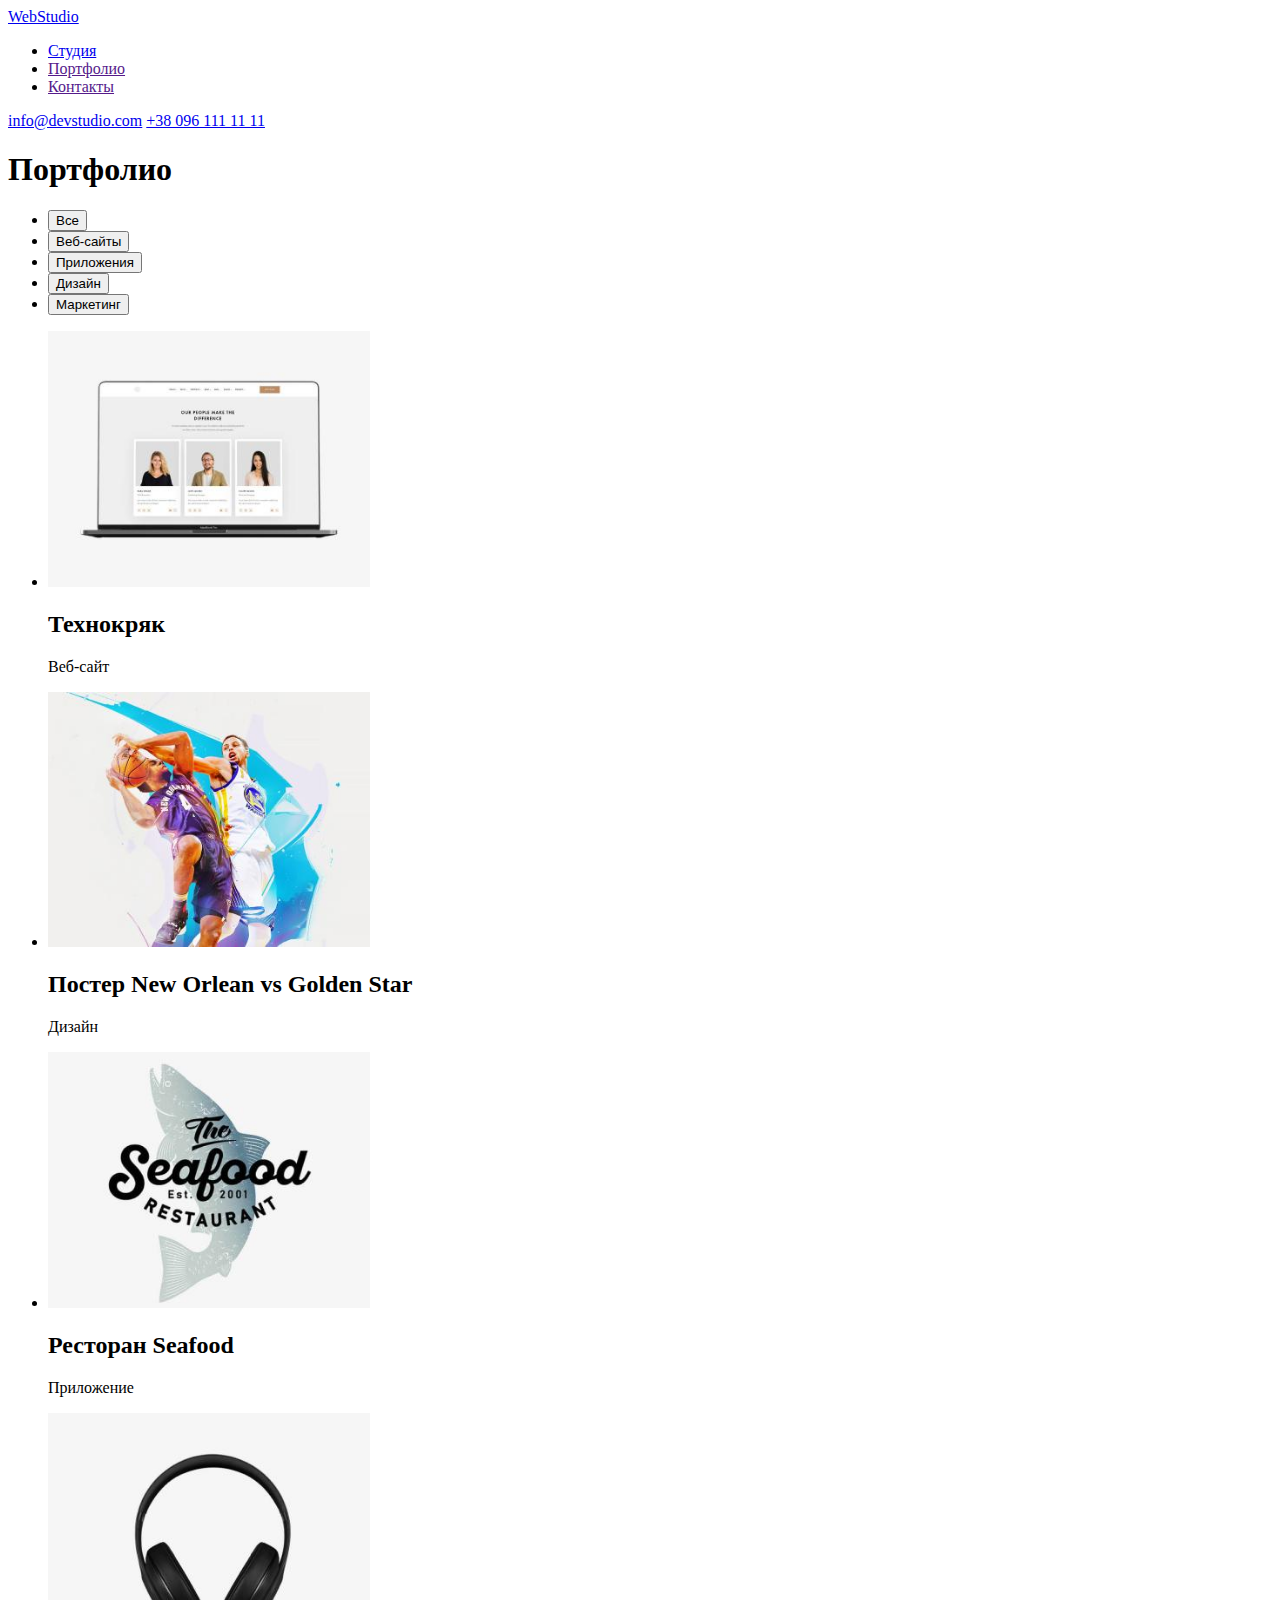
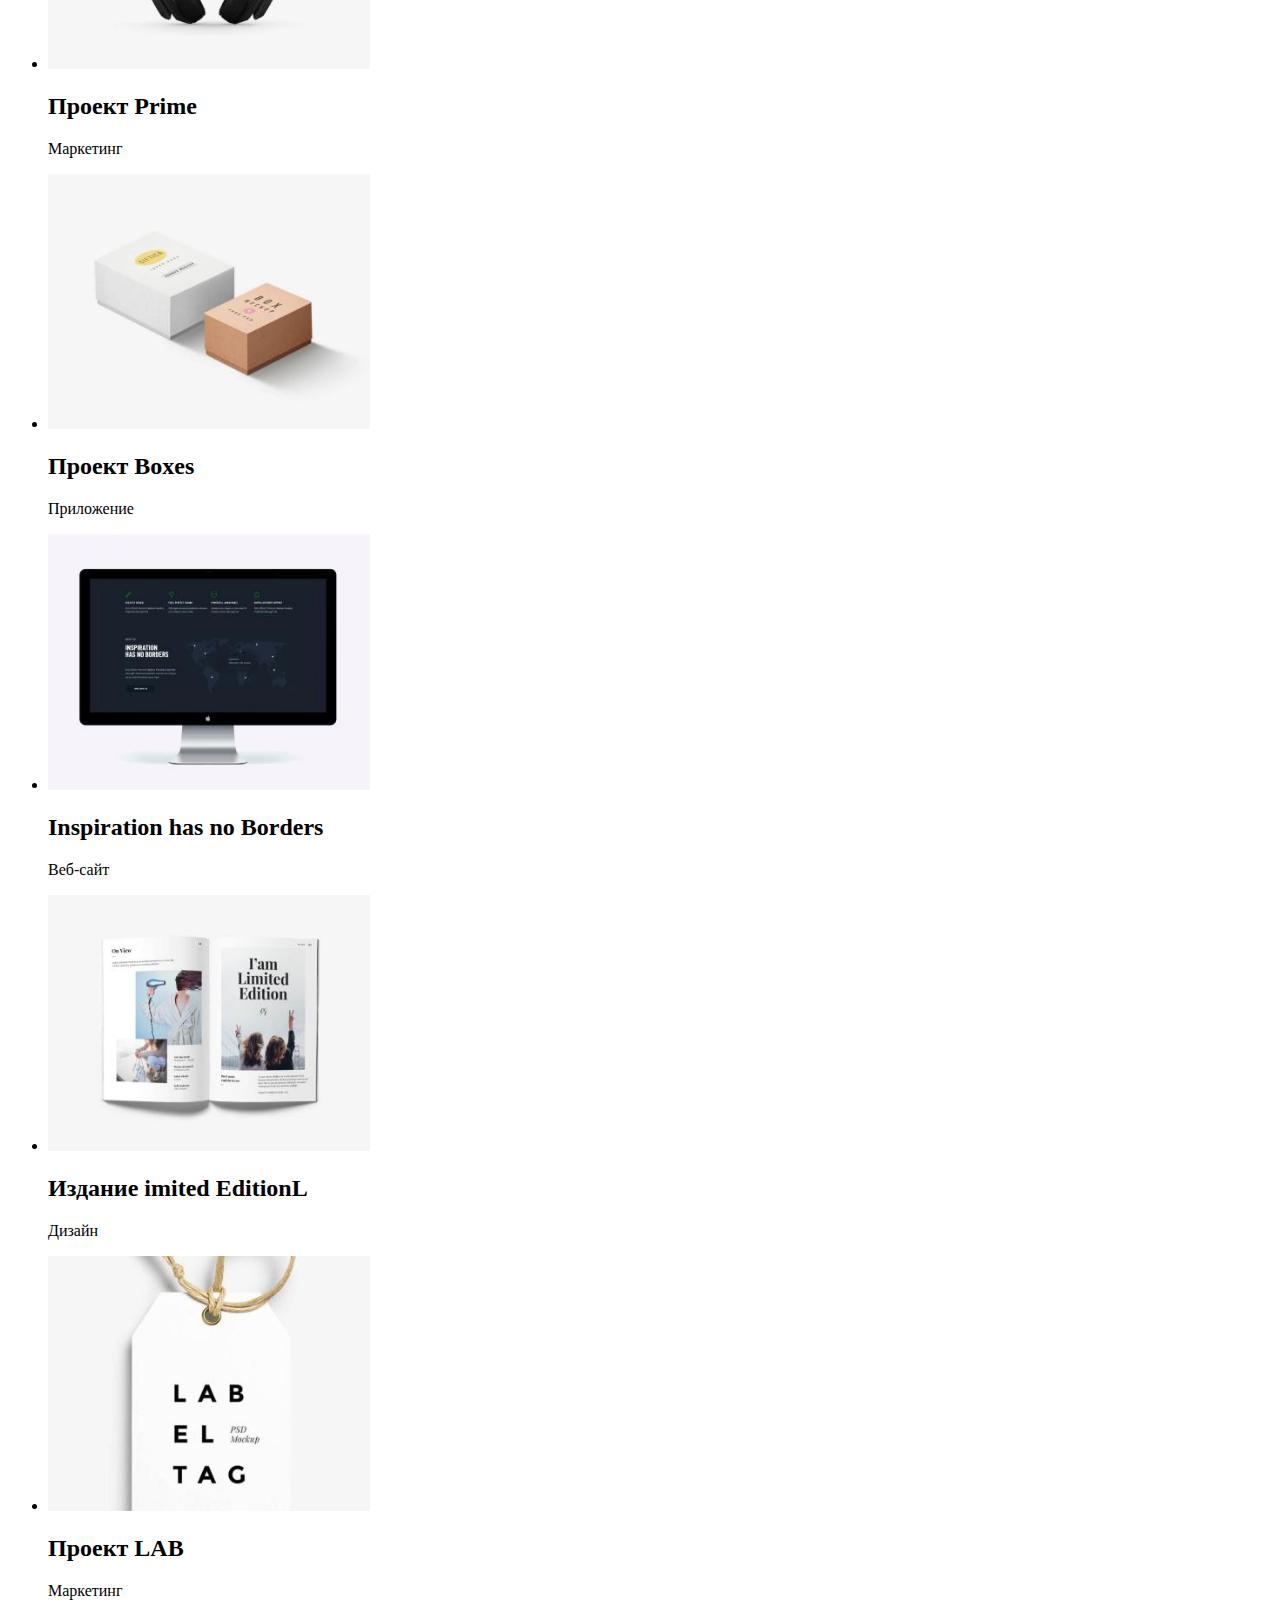
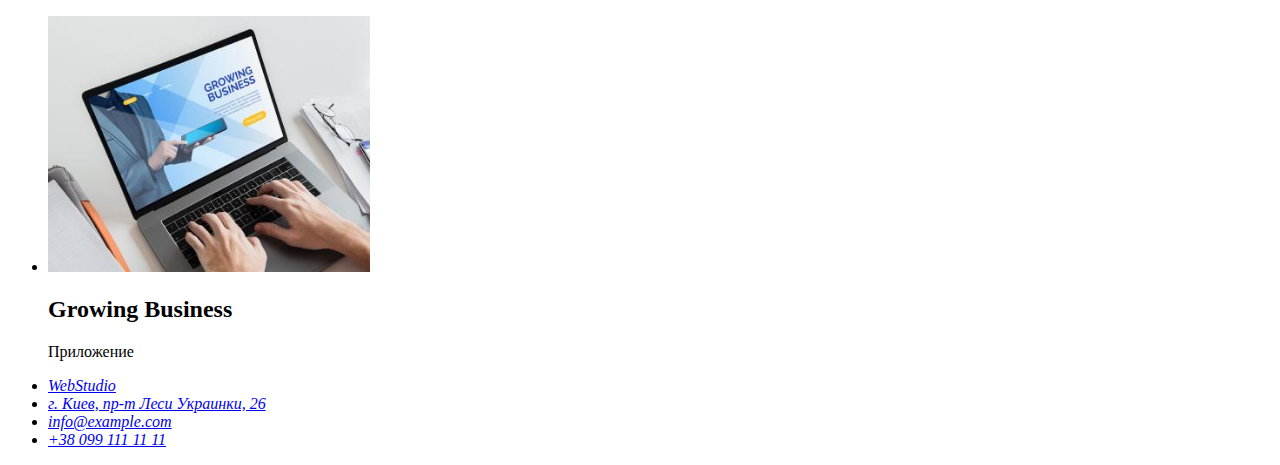
==== portfolio.html @ 7e8f75b2 "Portfolio" ====
<!DOCTYPE html>
<html lang="ru">

<head>
    <meta charset="UTF-8">
    <meta http-equiv="X-UA-Compatible" content="IE=edge">
    <meta name="viewport" content="width=device-width, initial-scale=1.0">
    <link rel="preconnect" href="https://fonts.googleapis.com">
    <link rel="preconnect" href="https://fonts.gstatic.com" crossorigin>
    <link
        href="https://fonts.googleapis.com/css2?family=Raleway:ital,wght@1,600&family=Roboto:wght@400;500;700;900&display=swap"
        rel="stylesheet">
    <title>Portfolio</title>
</head>

<body>
    <!--Шапка сайта-->
    <header>
        <nav>
            <a href="./index.html">WebStudio</a>
            <ul>
                <li><a href="index.html">Студия</a></li>
                <li><a href="">Портфолио</a></li>
                <li><a href="">Контакты</a></li>
            </ul>
        </nav>

        <a href="mailto:info@devstudio.com">info@devstudio.com</a>
        <a href="tel:+380961111111">+38 096 111 11 11</a>
    </header>

    <main>
        <h1>Портфолио</h1>
        <ul>
            <li><button type="button">Все</button></li>
            <li><button type="button">Веб-сайты</button></li>
            <li><button type="button">Приложения</button></li>
            <li><button type="button">Дизайн</button></li>
            <li><button type="button">Маркетинг</button></li>
        </ul>
        <ul>
            <li>
                <img src="images/portfolio-jpg-1.jpg" alt="Технокряк" width="322">
                <h2>Технокряк</h2>
                <p>Веб-сайт</p>
            </li>
            <li>
                <img src="images/portfolio-jpg-2.jpg" alt="Постер" width="322">
                <h2>Постер <span lang="en">New Orlean vs Golden Star</span></h2>
                <p>Дизайн</p>
            </li>
            <li>
                <img src="images/portfolio-jpg-3.jpg" alt="Ресторан" width="322">
                <h2>Ресторан <span lang="en">Seafood</span></h2>
                <p>Приложение</p>
            </li>
            <li>
                <img src="images/portfolio-jpg-4.jpg" alt="Наушники" width="322">
                <h2>Проект <span lang="en">Prime</span></h2>
                <p>Маркетинг</p>
            </li>
            <li>
                <img src="images/portfolio-jpg-5.jpg" alt="Коробки" width="322">
                <h2>Проект <span lang="en">Boxes</span></h2>
                <p>Приложение</p>
            </li>
            <li>
                <img src="images/portfolio-jpg-6.jpg" alt="Монитор" width="322">
                <h2 lang="en">Inspiration has no Borders</h2>
                <p>Веб-сайт</p>
            </li>
            <li>
                <img src="images/portfolio-jpg-7.jpg" alt="Издание" width="322">
                <h2>Издание <span lang="en">imited Edition</span>L</h2>
                <p>Дизайн</p>
            </li>
            <li>
                <img src="images/portfolio-jpg-8.jpg" alt="Бейдж" width="322">
                <h2>Проект LAB</h2>
                <p>Маркетинг</p>
            </li>
            <li>
                <img src="images/portfolio-jpg-9.jpg" alt="Ноутбук" width="322">
                <h2 lang="en">Growing Business</h2>
                <p>Приложение</p>
            </li>
        </ul>
  
    </main>

    <!--Футер-->
    <footer>
        <address>
            <ul>
                <li><a href="./index.html">WebStudio</a></li>
                <li><a href="#">г. Киев, пр-т Леси Украинки, 26</a></li>
                <li><a href="info@example.com">info@example.com</a></li>
                <li><a href="tel:+380991111111">+38 099 111 11 11</a></li>
            </ul>
        </address>
    </footer>
</body>

</html>
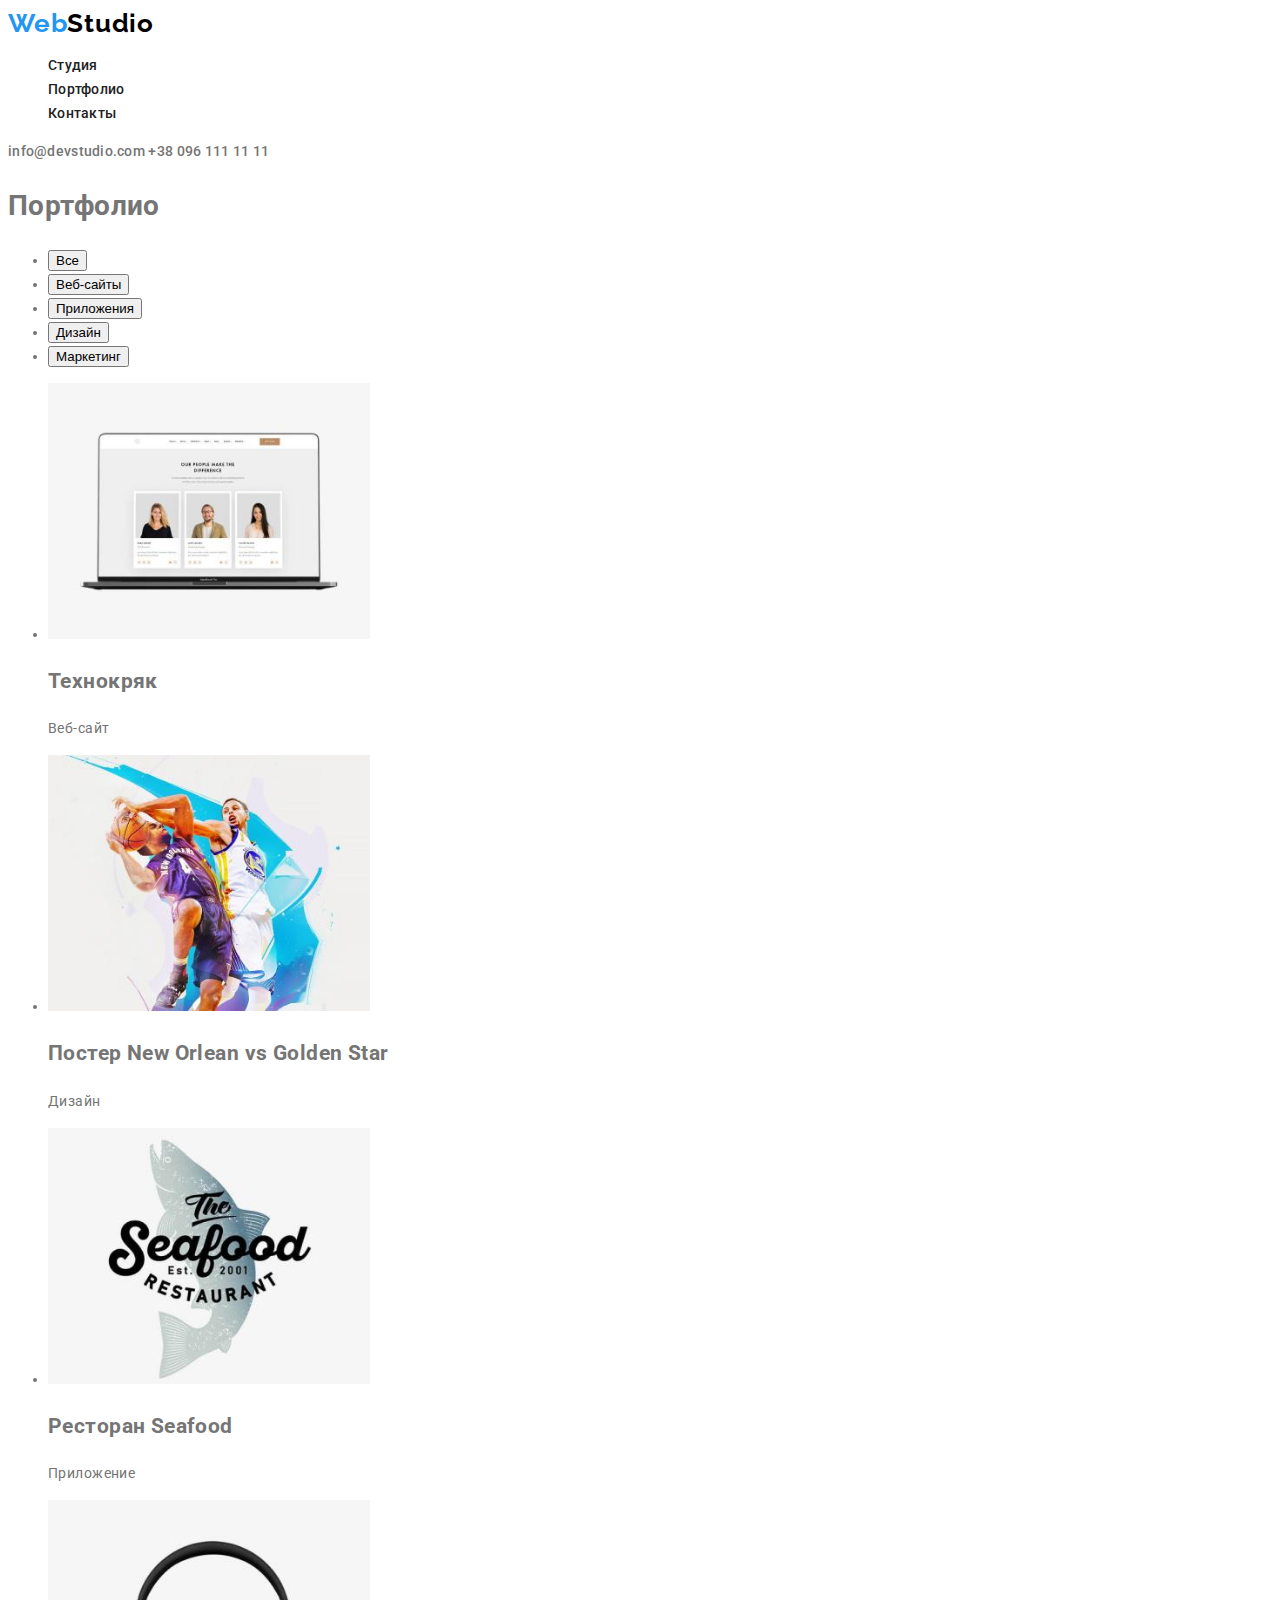
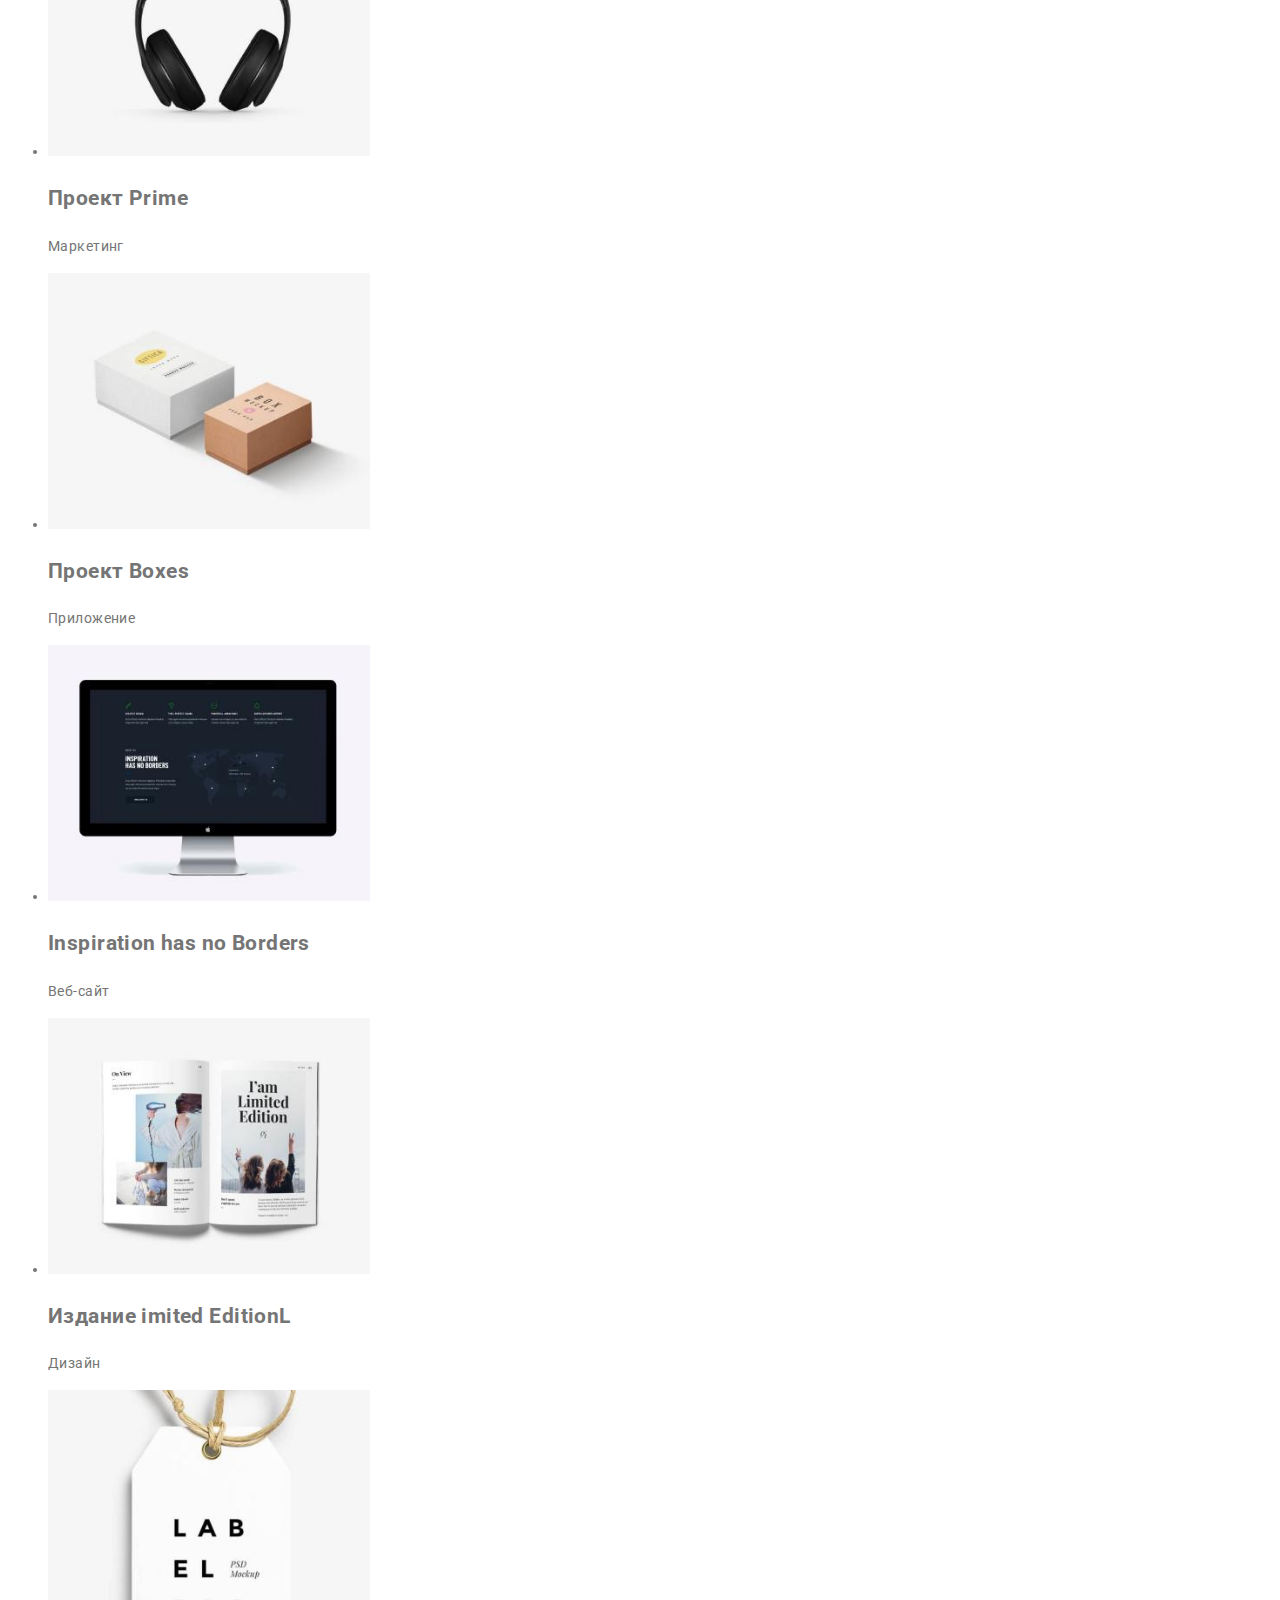
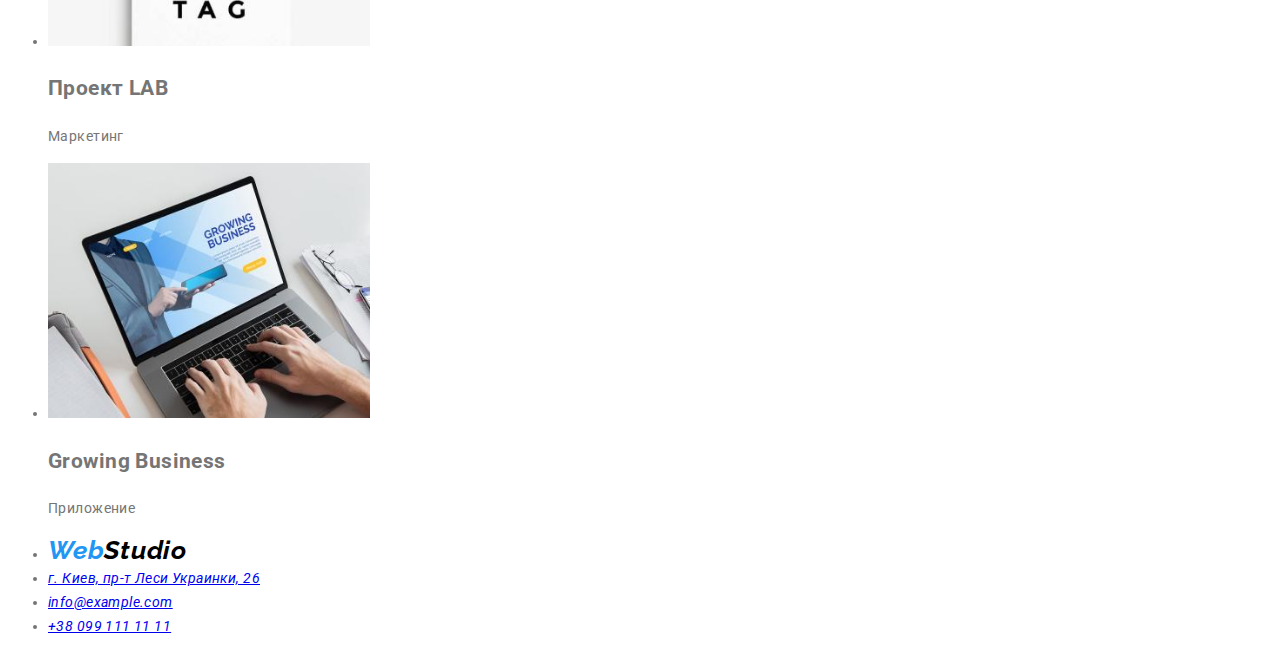
==== commit e2c1e013: "header" ====
--- a/portfolio.html
+++ b/portfolio.html
@@ -5,11 +5,9 @@
     <meta charset="UTF-8">
     <meta http-equiv="X-UA-Compatible" content="IE=edge">
     <meta name="viewport" content="width=device-width, initial-scale=1.0">
-    <link rel="preconnect" href="https://fonts.googleapis.com">
-    <link rel="preconnect" href="https://fonts.gstatic.com" crossorigin>
-    <link
-        href="https://fonts.googleapis.com/css2?family=Raleway:ital,wght@1,600&family=Roboto:wght@400;500;700;900&display=swap"
+    <link href="https://fonts.googleapis.com/css2?family=Raleway:wght@700&family=Roboto:wght@400;500;700;900&display=swap"
         rel="stylesheet">
+    <link rel="stylesheet" href="./styles.css">
     <title>Portfolio</title>
 </head>
 
@@ -17,16 +15,19 @@
     <!--Шапка сайта-->
     <header>
         <nav>
-            <a href="./index.html">WebStudio</a>
-            <ul>
-                <li><a href="index.html">Студия</a></li>
-                <li><a href="">Портфолио</a></li>
-                <li><a href="">Контакты</a></li>
+            <a href="./index.html" class="logo">
+                <span class="logo-1" lang="en">Web</span><span class="logo-2" lang="en">Studio</span>
+            </a>
+            <ul class="site-nav list">
+                <li><a class="link" href="index.html">Студия</a></li>
+                <li><a class="link" href="">Портфолио</a></li>
+                <li><a class="link" href="">Контакты</a></li>
             </ul>
         </nav>
-
-        <a href="mailto:info@devstudio.com">info@devstudio.com</a>
-        <a href="tel:+380961111111">+38 096 111 11 11</a>
+        <div>
+            <a class="contsct-header" href="mailto:info@devstudio.com">info@devstudio.com</a>
+            <a class="contsct-header" href="tel:+380961111111">+38 096 111 11 11</a>
+        </div>
     </header>
 
     <main>
@@ -92,7 +93,10 @@
     <footer>
         <address>
             <ul>
-                <li><a href="./index.html">WebStudio</a></li>
+                <li><a href="./index.html" class="logo">
+                        <span class="logo-1" lang="en">Web</span><span class="logo-2" lang="en">Studio</span>
+                    </a>
+                </li>
                 <li><a href="#">г. Киев, пр-т Леси Украинки, 26</a></li>
                 <li><a href="info@example.com">info@example.com</a></li>
                 <li><a href="tel:+380991111111">+38 099 111 11 11</a></li>
--- a/styles.css
+++ b/styles.css
@@ -0,0 +1,76 @@
+/* Колір заголовків #212121 */
+/* Колір тексту #757575 */
+/* Колір фону основний #FFFFFF */
+/* вторичні #F5F4FA */ /*та #2F303A */
+/* акцент #2196F3 */
+
+:root {
+  --primary-text-color: #757575;
+  --title-text-color: #212121;
+  --accent-color: #2196f3;
+  --primary-white-color: #ffffff;
+}
+
+body {
+  background-color: vat(--primary-white-color);
+  color: var(--primary-text-color);
+
+  font-family: Roboto, sans-serif;
+  font-size: 14px;
+  line-height: 1.71;
+  letter-spacing: 0.03em;
+}
+
+/*LOGO*/
+
+.logo {
+  text-decoration: none;
+  font-family: Raleway, sans-serif;
+  font-weight: 700;
+  font-size: 26px;
+  line-height: 1.19;
+  letter-spacing: 0.03em;
+}
+
+.logo-1 {
+  color: var(--accent-color);
+}
+
+.logo-2 {
+  color: #000000;
+}
+
+/*Nav*/
+.site-nav .link {
+  color: var(--title-text-color);
+  font-weight: 500;
+  font-size: 14px;
+  line-height: 1.14;
+  letter-spacing: 0.02em;
+  text-decoration: none;
+}
+
+.site-nav .link:hover,
+.site-nav .link:focus {
+  color: var(--accent-color);
+}
+
+.list {
+  list-style: none;
+}
+
+/*contact header*/
+
+.contsct-header {
+  color: inherit;
+  font-weight: 500;
+  font-size: 14px;
+  line-height: 1.14;
+  letter-spacing: 0.02em;
+  text-decoration: none;
+}
+
+.contsct-header:hover,
+.contsct-header:focus {
+  color: var(--accent-color);
+}
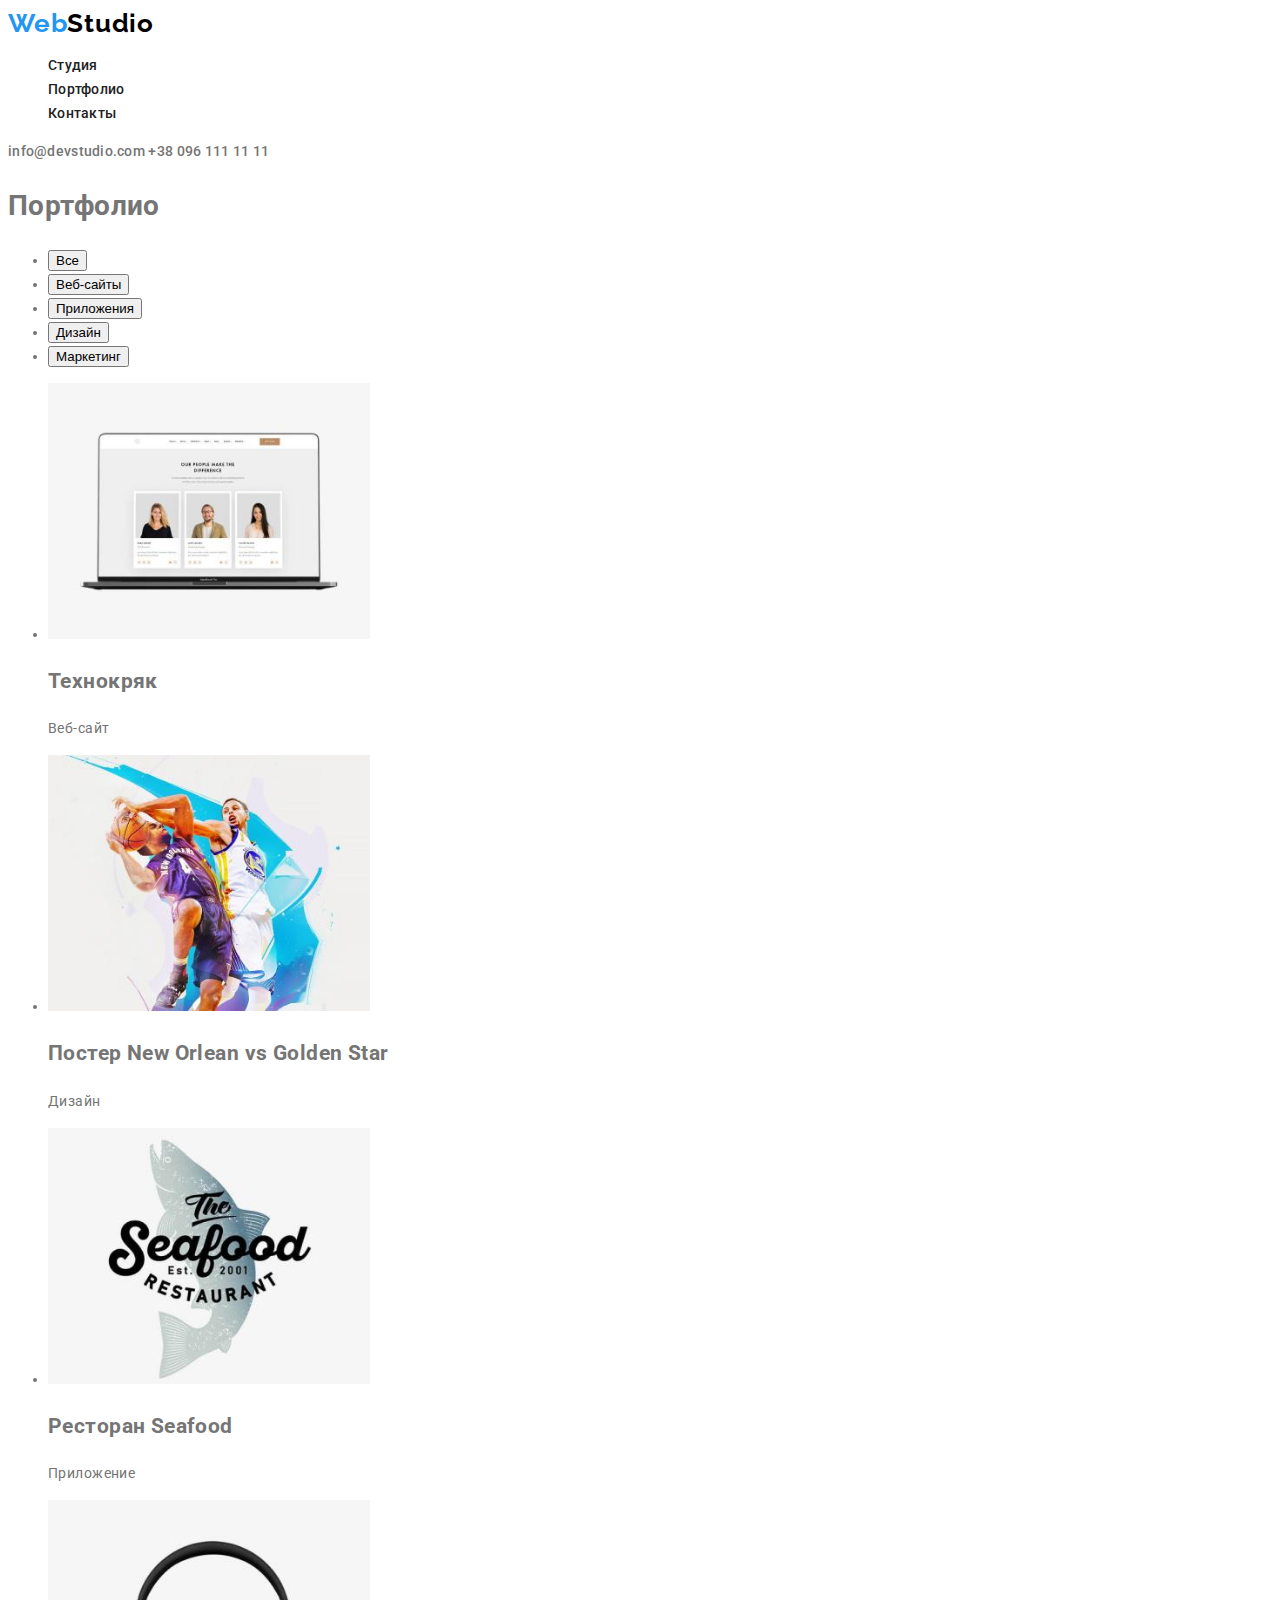
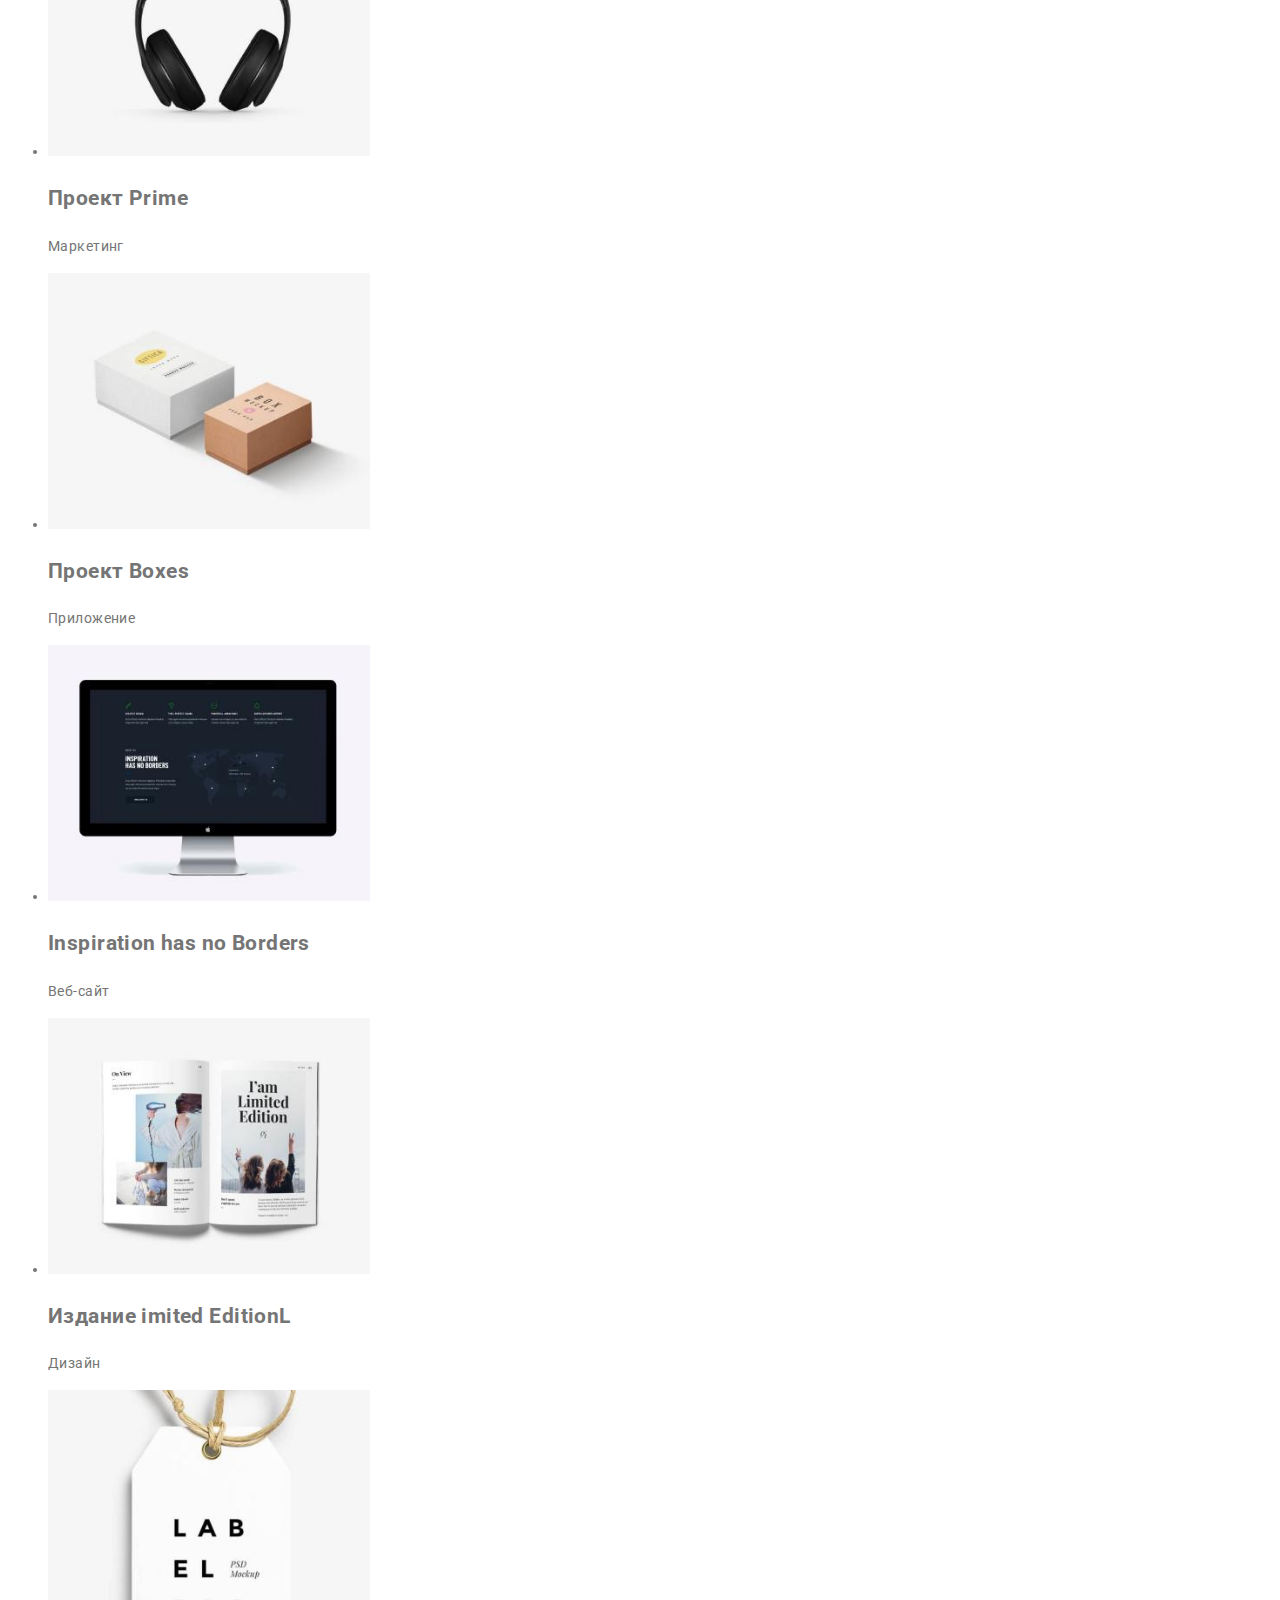
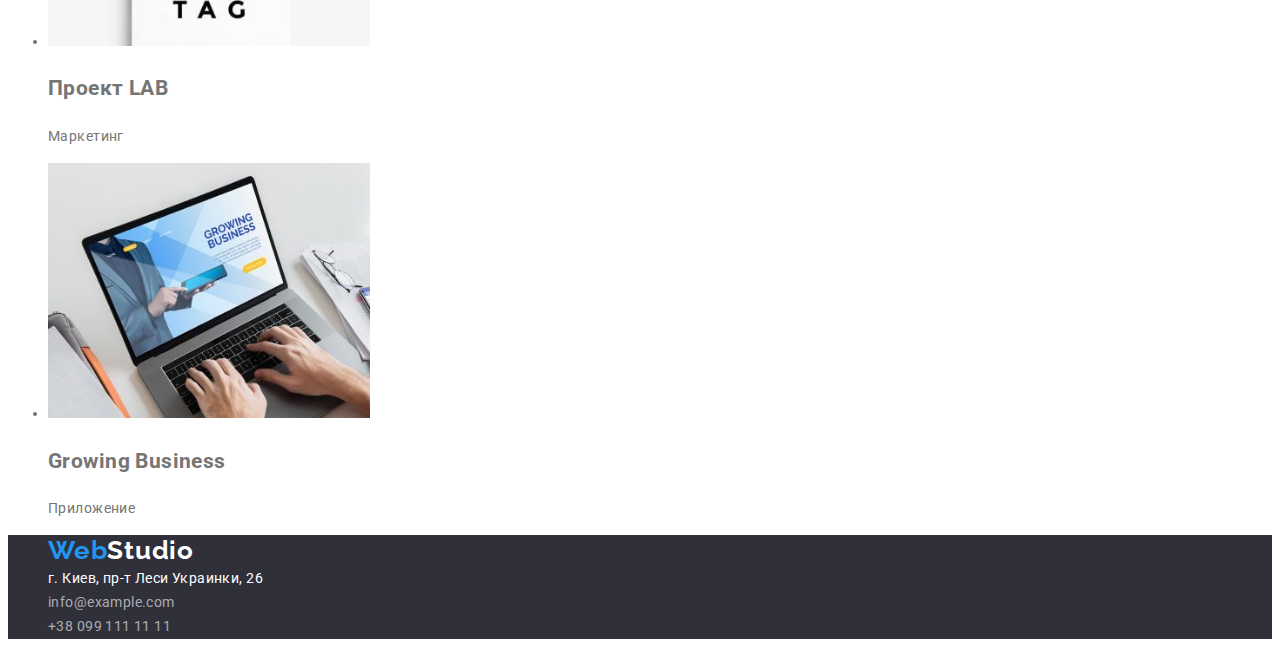
==== commit b762e5ca: "style main" ====
--- a/portfolio.html
+++ b/portfolio.html
@@ -19,14 +19,14 @@
                 <span class="logo-1" lang="en">Web</span><span class="logo-2" lang="en">Studio</span>
             </a>
             <ul class="site-nav list">
-                <li><a class="link" href="index.html">Студия</a></li>
-                <li><a class="link" href="">Портфолио</a></li>
-                <li><a class="link" href="">Контакты</a></li>
+                <li><a class="link link-head" href="">Студия</a></li>
+                <li><a class="link link-head" href="portfolio.html">Портфолио</a></li>
+                <li><a class="link link-head" href="">Контакты</a></li>
             </ul>
         </nav>
         <div>
-            <a class="contsct-header" href="mailto:info@devstudio.com">info@devstudio.com</a>
-            <a class="contsct-header" href="tel:+380961111111">+38 096 111 11 11</a>
+            <a class="link contsct-header" href="mailto:info@devstudio.com">info@devstudio.com</a>
+            <a class="link contsct-header" href="tel:+380961111111">+38 096 111 11 11</a>
         </div>
     </header>
 
@@ -92,14 +92,19 @@
     <!--Футер-->
     <footer>
         <address>
-            <ul>
-                <li><a href="./index.html" class="logo">
-                        <span class="logo-1" lang="en">Web</span><span class="logo-2" lang="en">Studio</span>
+            <ul class="list footer">
+                <li>
+                    <a href="./index.html" class="logo">
+                        <span class="logo-1" lang="en">Web</span><span class="logo-2f" lang="en">Studio</span>
                     </a>
                 </li>
-                <li><a href="#">г. Киев, пр-т Леси Украинки, 26</a></li>
-                <li><a href="info@example.com">info@example.com</a></li>
-                <li><a href="tel:+380991111111">+38 099 111 11 11</a></li>
+                <li><a href="https://goo.gl/maps/R9F524vz9LLvUikJ7" target="_blank" rel="noopener noreferrer"
+                        class="link contsct-footer adress">
+                        г. Киев, пр-т Леси Украинки, 26</a></li>
+                <li><a href="info@example.com" class="link contsct-footer">
+                        info@example.com</a></li>
+                <li><a href="tel:+380991111111" class="link contsct-footer">
+                        +38 099 111 11 11</a></li>
             </ul>
         </address>
     </footer>
--- a/styles.css
+++ b/styles.css
@@ -25,6 +25,7 @@
 
 .logo {
   text-decoration: none;
+  font-style: normal;
   font-family: Raleway, sans-serif;
   font-weight: 700;
   font-size: 26px;
@@ -41,7 +42,7 @@
 }
 
 /*Nav*/
-.site-nav .link {
+.site-nav .link-head {
   color: var(--title-text-color);
   font-weight: 500;
   font-size: 14px;
@@ -50,8 +51,8 @@
   text-decoration: none;
 }
 
-.site-nav .link:hover,
-.site-nav .link:focus {
+.link:hover,
+.link:focus {
   color: var(--accent-color);
 }
 
@@ -70,7 +71,91 @@
   text-decoration: none;
 }
 
-.contsct-header:hover,
-.contsct-header:focus {
-  color: var(--accent-color);
+/*Hero*/
+
+.hero-title {
+  font-weight: 900;
+  font-size: 44px;
+  line-height: 1.36;
+  text-align: center;
+  letter-spacing: 0.06em;
+  color: var(--title-text-color);
 }
+
+.hero-button {
+  background-color: var(--accent-color);
+  color: var(--primary-white-color);
+  font-weight: bold;
+  font-size: 16px;
+  line-height: 1.87;
+  text-align: center;
+  letter-spacing: 0.06em;
+}
+
+/*quality*/
+
+.transparent {
+  color: transparent;
+}
+
+.quality-title {
+  color: var(--title-text-color);
+  font-size: 14px;
+  line-height: 1.14;
+  letter-spacing: 0.03em;
+  text-transform: uppercase;
+}
+
+/*work*/
+
+.section-head {
+  color: var(--title-text-color);
+  font-weight: bold;
+  font-size: 36px;
+  line-height: 1.17;
+  text-align: center;
+  letter-spacing: 0.03em;
+}
+
+/*team*/
+
+.team {
+  background-color: #f5f4fa;
+}
+
+.member-name {
+  color: var(--title-text-color);
+  font-weight: 500;
+  font-size: 16px;
+  line-height: 1.19;
+  letter-spacing: 0.03em;
+}
+
+.member-name {
+  font-size: 16px;
+  line-height: 1.19;
+  letter-spacing: 0.03em;
+}
+
+/*footer*/
+
+.footer {
+  background-color: #2f303a;
+}
+
+.logo-2f {
+  color: var(--primary-white-color);
+}
+
+.contsct-footer {
+  text-decoration: none;
+  font-style: normal;
+  font-size: 14px;
+  line-height: 1.71;
+  letter-spacing: 0.03em;
+  color: rgba(255, 255, 255, 0.6);
+}
+
+.adress {
+  color: var(--primary-white-color);
+}
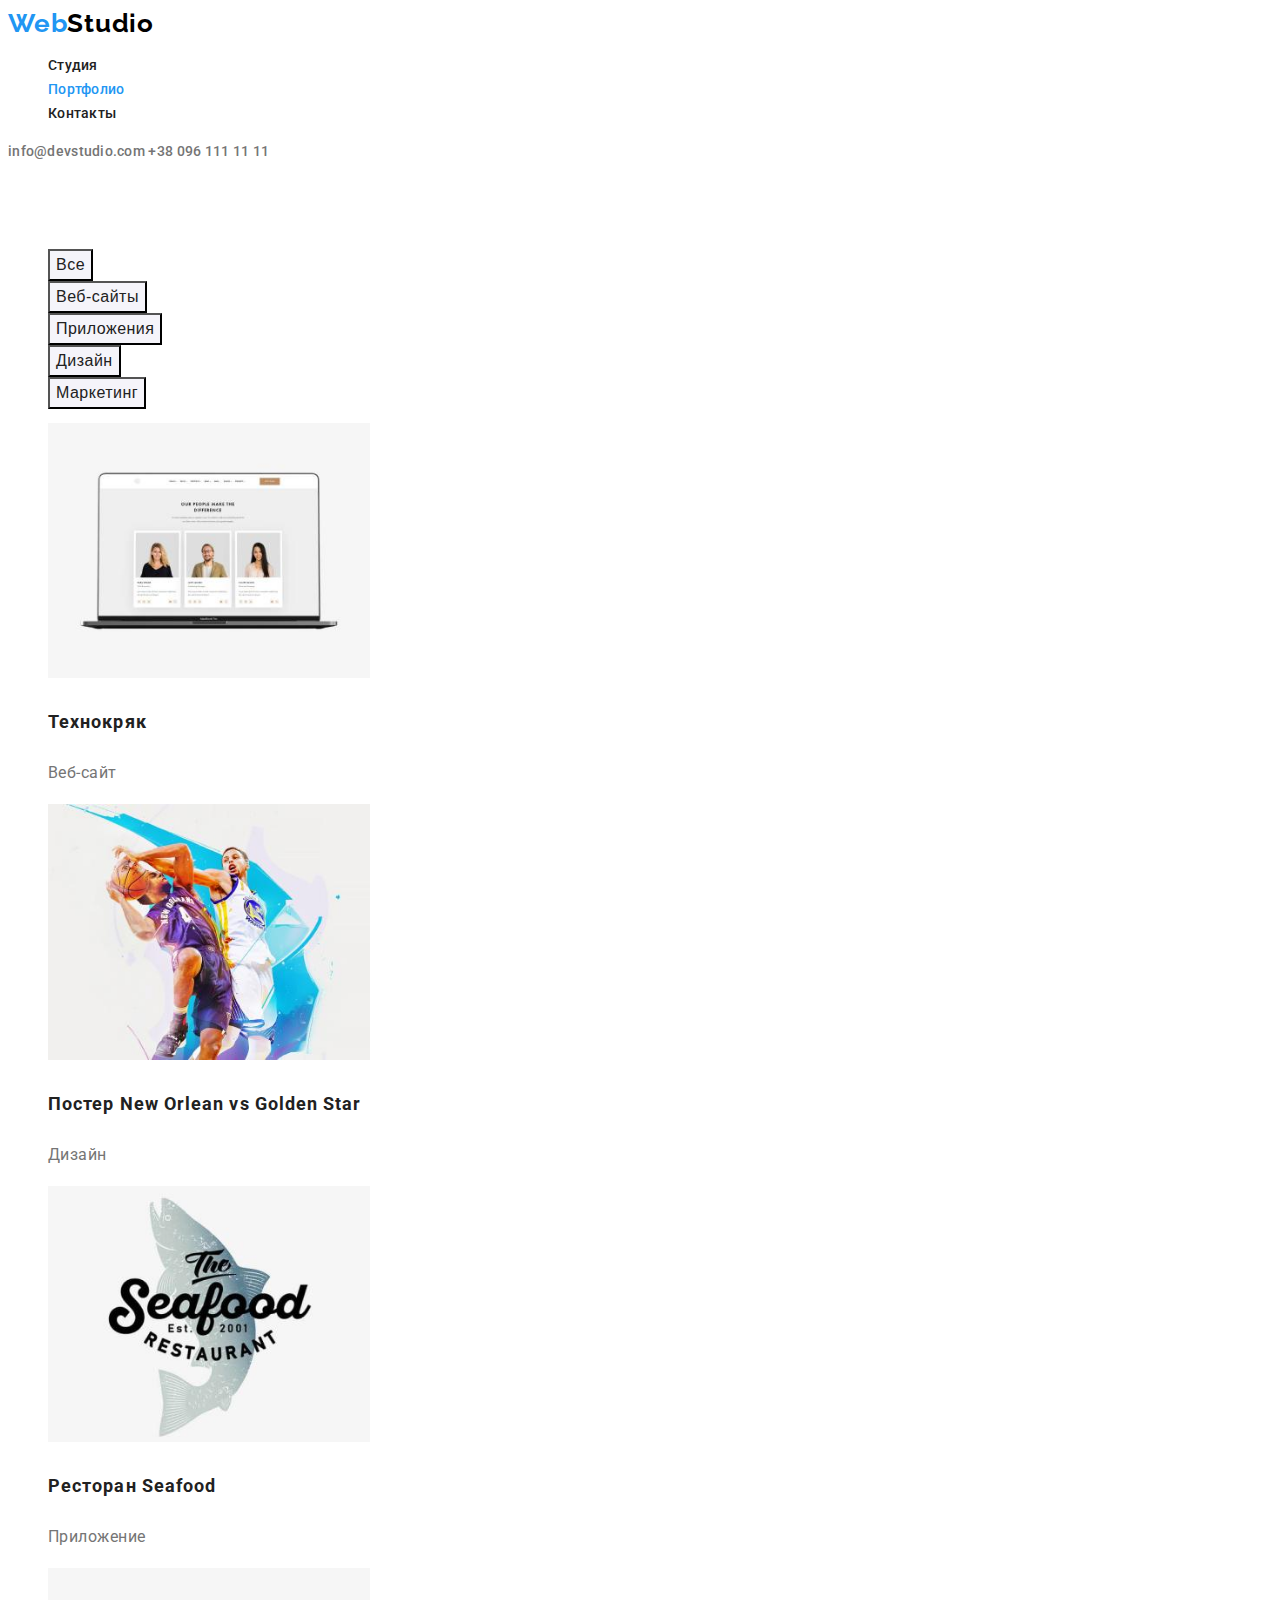
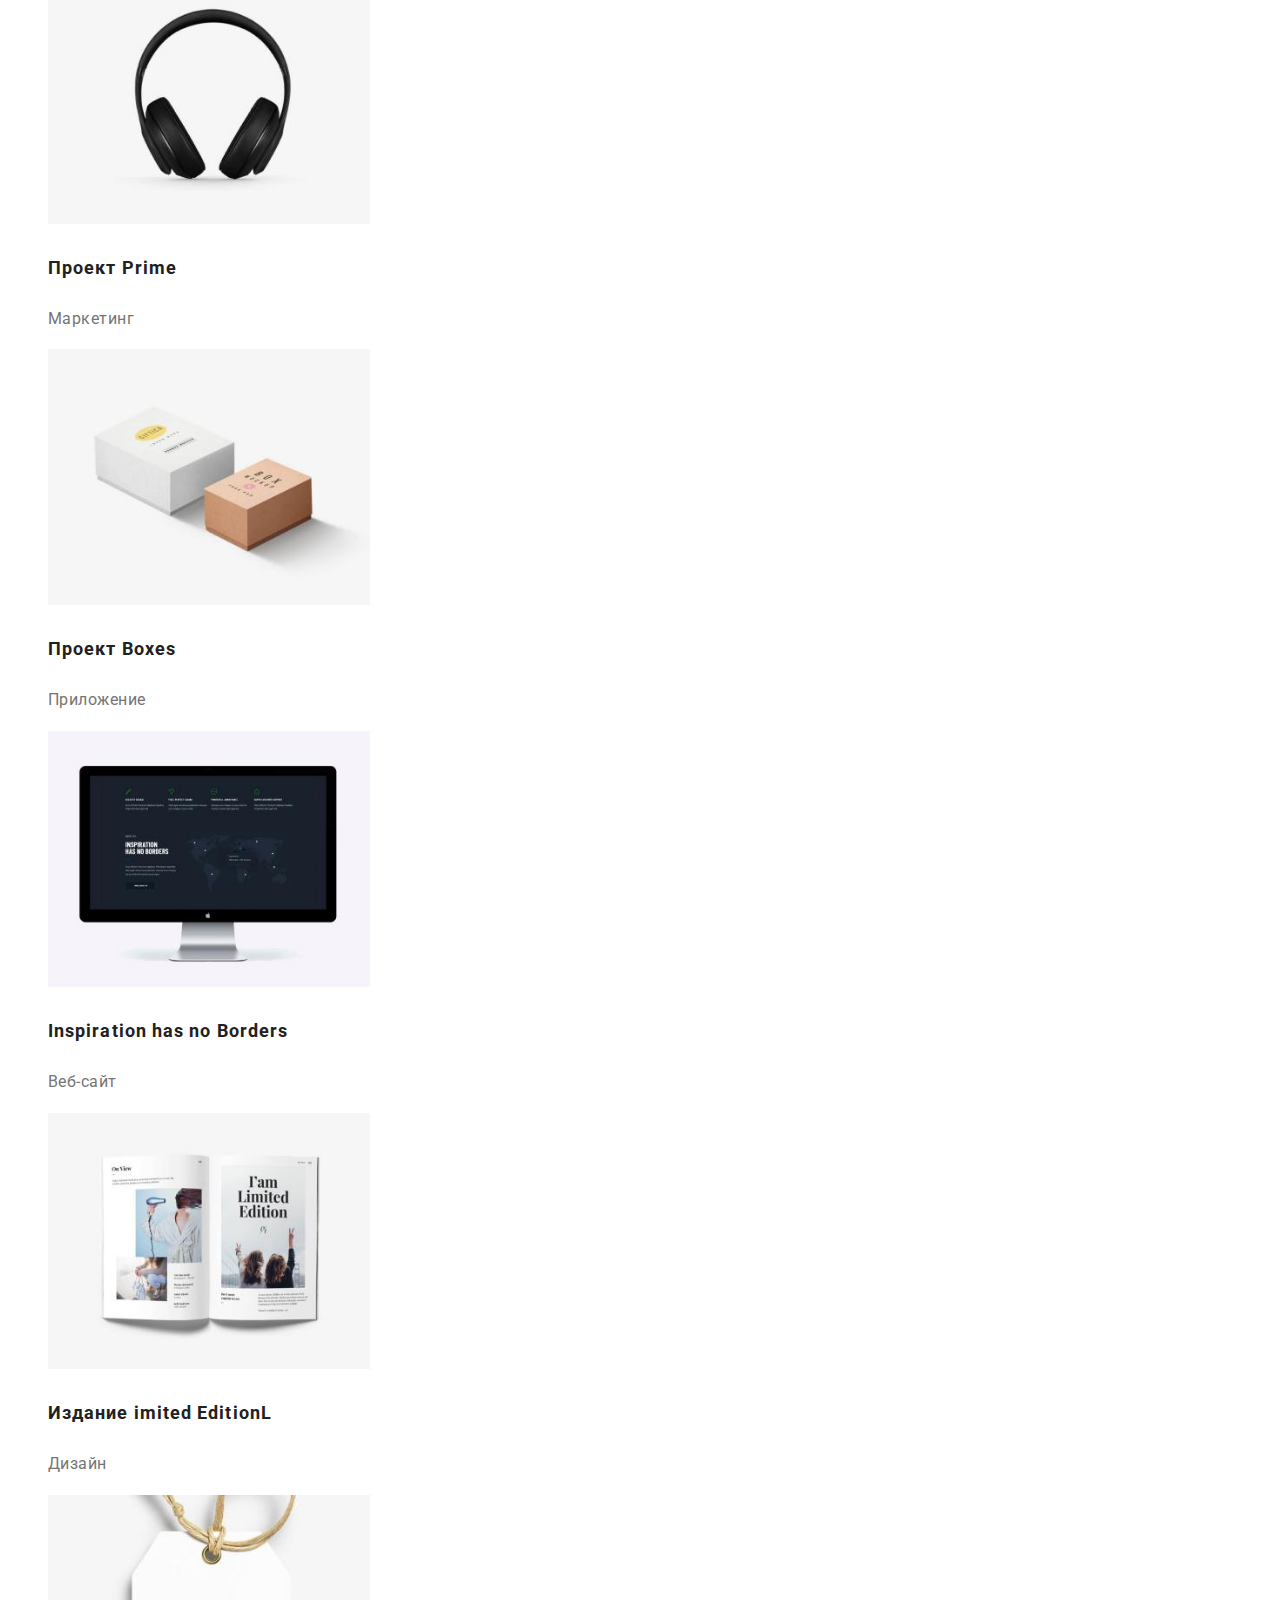
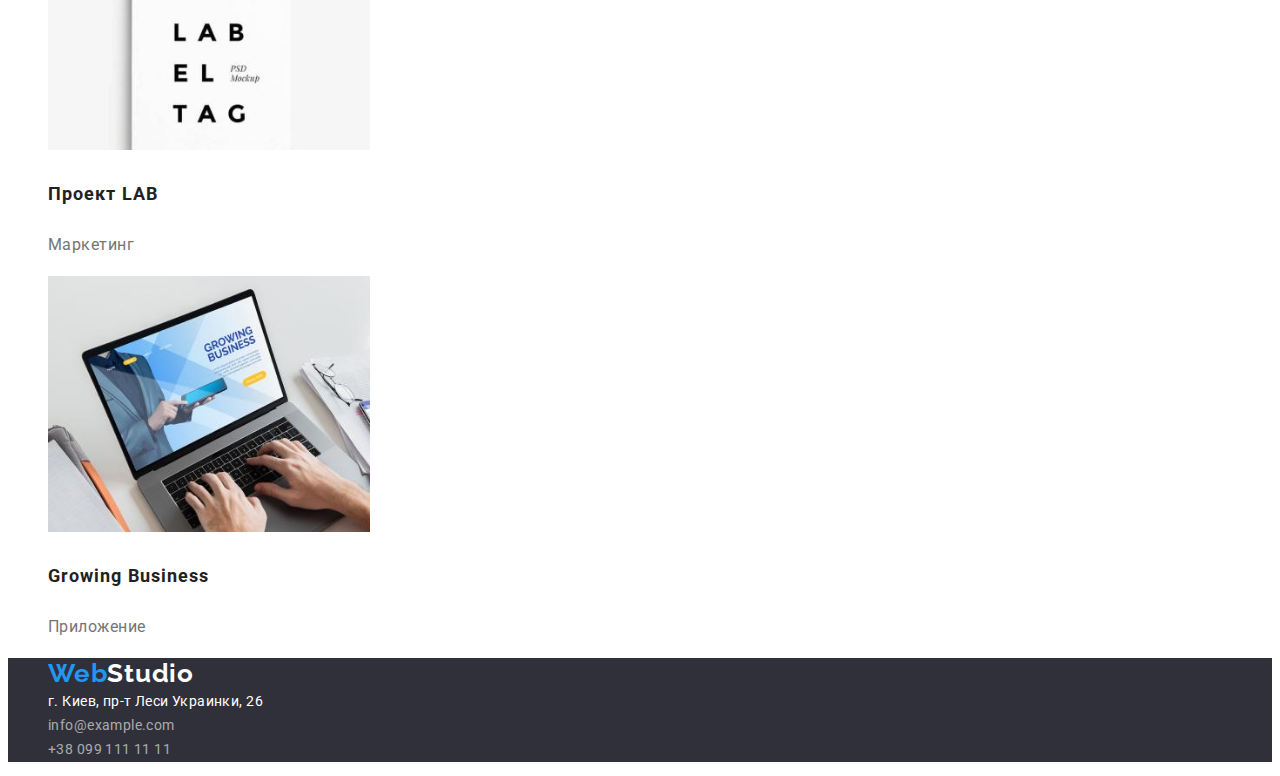
==== commit 4399e0cd: "finish" ====
--- a/portfolio.html
+++ b/portfolio.html
@@ -19,8 +19,8 @@
                 <span class="logo-1" lang="en">Web</span><span class="logo-2" lang="en">Studio</span>
             </a>
             <ul class="site-nav list">
-                <li><a class="link link-head" href="">Студия</a></li>
-                <li><a class="link link-head" href="portfolio.html">Портфолио</a></li>
+                <li><a class="link link-head" href="index.html">Студия</a></li>
+                <li><a class="link link-head page" >Портфолио</a></li>
                 <li><a class="link link-head" href="">Контакты</a></li>
             </ul>
         </nav>
@@ -31,59 +31,60 @@
     </header>
 
     <main>
-        <h1>Портфолио</h1>
-        <ul>
-            <li><button type="button">Все</button></li>
-            <li><button type="button">Веб-сайты</button></li>
-            <li><button type="button">Приложения</button></li>
-            <li><button type="button">Дизайн</button></li>
-            <li><button type="button">Маркетинг</button></li>
+        <h1 class="transparent">Портфолио</h1>
+        <ul class="list">
+            <li><button type="button" class="portfolio-botton">Все</button></li>
+            <li><button type="button" class="portfolio-botton">Веб-сайты</button></li>
+            <li><button type="button" class="portfolio-botton">Приложения</button></li>
+            <li><button type="button" class="portfolio-botton">Дизайн</button></li>
+            <li><button type="button" class="portfolio-botton">Маркетинг</button></li>
         </ul>
-        <ul>
+
+        <ul class="list">
             <li>
                 <img src="images/portfolio-jpg-1.jpg" alt="Технокряк" width="322">
-                <h2>Технокряк</h2>
-                <p>Веб-сайт</p>
+                <h3 class="client">Технокряк</h3>
+                <p class="project">Веб-сайт</p>
             </li>
             <li>
                 <img src="images/portfolio-jpg-2.jpg" alt="Постер" width="322">
-                <h2>Постер <span lang="en">New Orlean vs Golden Star</span></h2>
-                <p>Дизайн</p>
+                <h3 class="client">Постер <span lang="en">New Orlean vs Golden Star</span></h3>
+                <p class="project">Дизайн</p>
             </li>
             <li>
                 <img src="images/portfolio-jpg-3.jpg" alt="Ресторан" width="322">
-                <h2>Ресторан <span lang="en">Seafood</span></h2>
-                <p>Приложение</p>
+                <h3 class="client">Ресторан <span lang="en">Seafood</span></h3>
+                <p class="project">Приложение</p>
             </li>
             <li>
                 <img src="images/portfolio-jpg-4.jpg" alt="Наушники" width="322">
-                <h2>Проект <span lang="en">Prime</span></h2>
-                <p>Маркетинг</p>
+                <h3 class="client">Проект <span lang="en">Prime</span></h3>
+                <p class="project">Маркетинг</p>
             </li>
             <li>
                 <img src="images/portfolio-jpg-5.jpg" alt="Коробки" width="322">
-                <h2>Проект <span lang="en">Boxes</span></h2>
-                <p>Приложение</p>
+                <h3 class="client">Проект <span lang="en">Boxes</span></h3>
+                <p class="project">Приложение</p>
             </li>
             <li>
                 <img src="images/portfolio-jpg-6.jpg" alt="Монитор" width="322">
-                <h2 lang="en">Inspiration has no Borders</h2>
-                <p>Веб-сайт</p>
+                <h3 class="client" lang="en">Inspiration has no Borders</h3>
+                <p class="project">Веб-сайт</p>
             </li>
             <li>
                 <img src="images/portfolio-jpg-7.jpg" alt="Издание" width="322">
-                <h2>Издание <span lang="en">imited Edition</span>L</h2>
-                <p>Дизайн</p>
+                <h3 class="client">Издание <span lang="en">imited Edition</span>L</h3>
+                <p class="project">Дизайн</p>
             </li>
             <li>
                 <img src="images/portfolio-jpg-8.jpg" alt="Бейдж" width="322">
-                <h2>Проект LAB</h2>
-                <p>Маркетинг</p>
+                <h3 class="client">Проект LAB</h3>
+                <p class="project">Маркетинг</p>
             </li>
             <li>
                 <img src="images/portfolio-jpg-9.jpg" alt="Ноутбук" width="322">
-                <h2 lang="en">Growing Business</h2>
-                <p>Приложение</p>
+                <h3 class="client" lang="en">Growing Business</h3>
+                <p class="project">Приложение</p>
             </li>
         </ul>
   
--- a/styles.css
+++ b/styles.css
@@ -49,6 +49,10 @@
   line-height: 1.14;
   letter-spacing: 0.02em;
   text-decoration: none;
+}
+
+.site-nav .page {
+  color: var(--accent-color);
 }
 
 .link:hover,
@@ -159,3 +163,36 @@
 .adress {
   color: var(--primary-white-color);
 }
+
+/*Portfolio*/
+
+.portfolio-botton {
+  background-color: #f5f4fa;
+  color: var(--title-text-color);
+  font-weight: 500;
+  font-size: 16px;
+  line-height: 1.62;
+  text-align: center;
+  letter-spacing: 0.03em;
+}
+
+.portfolio-botton:hover,
+.portfolio-botton:focus {
+  background-color: var(--accent-color);
+  color: var(--primary-white-color);
+  cursor: pointer;
+}
+
+.client {
+  color: var(--title-text-color);
+  font-weight: bold;
+  font-size: 18px;
+  line-height: 2;
+  letter-spacing: 0.06em;
+}
+
+.project {
+  font-size: 16px;
+  line-height: 1.87;
+  letter-spacing: 0.03em;
+}
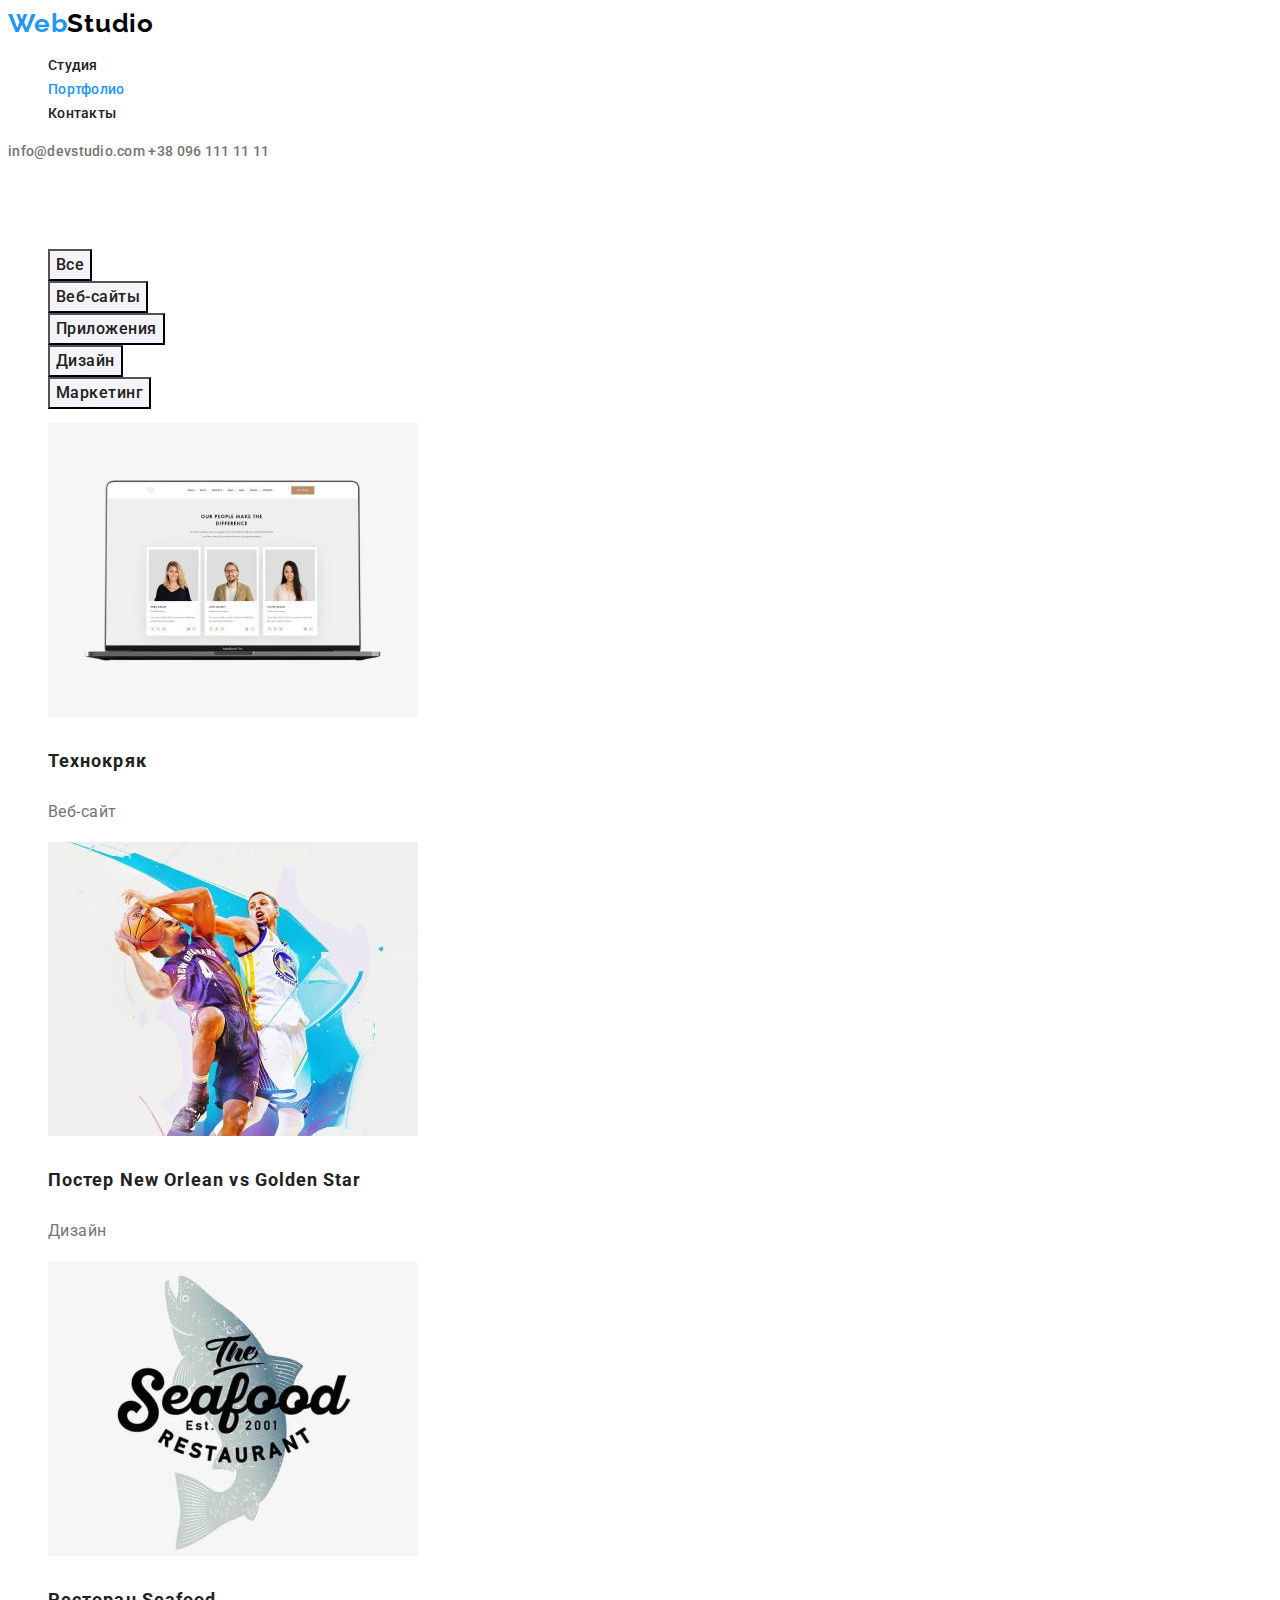
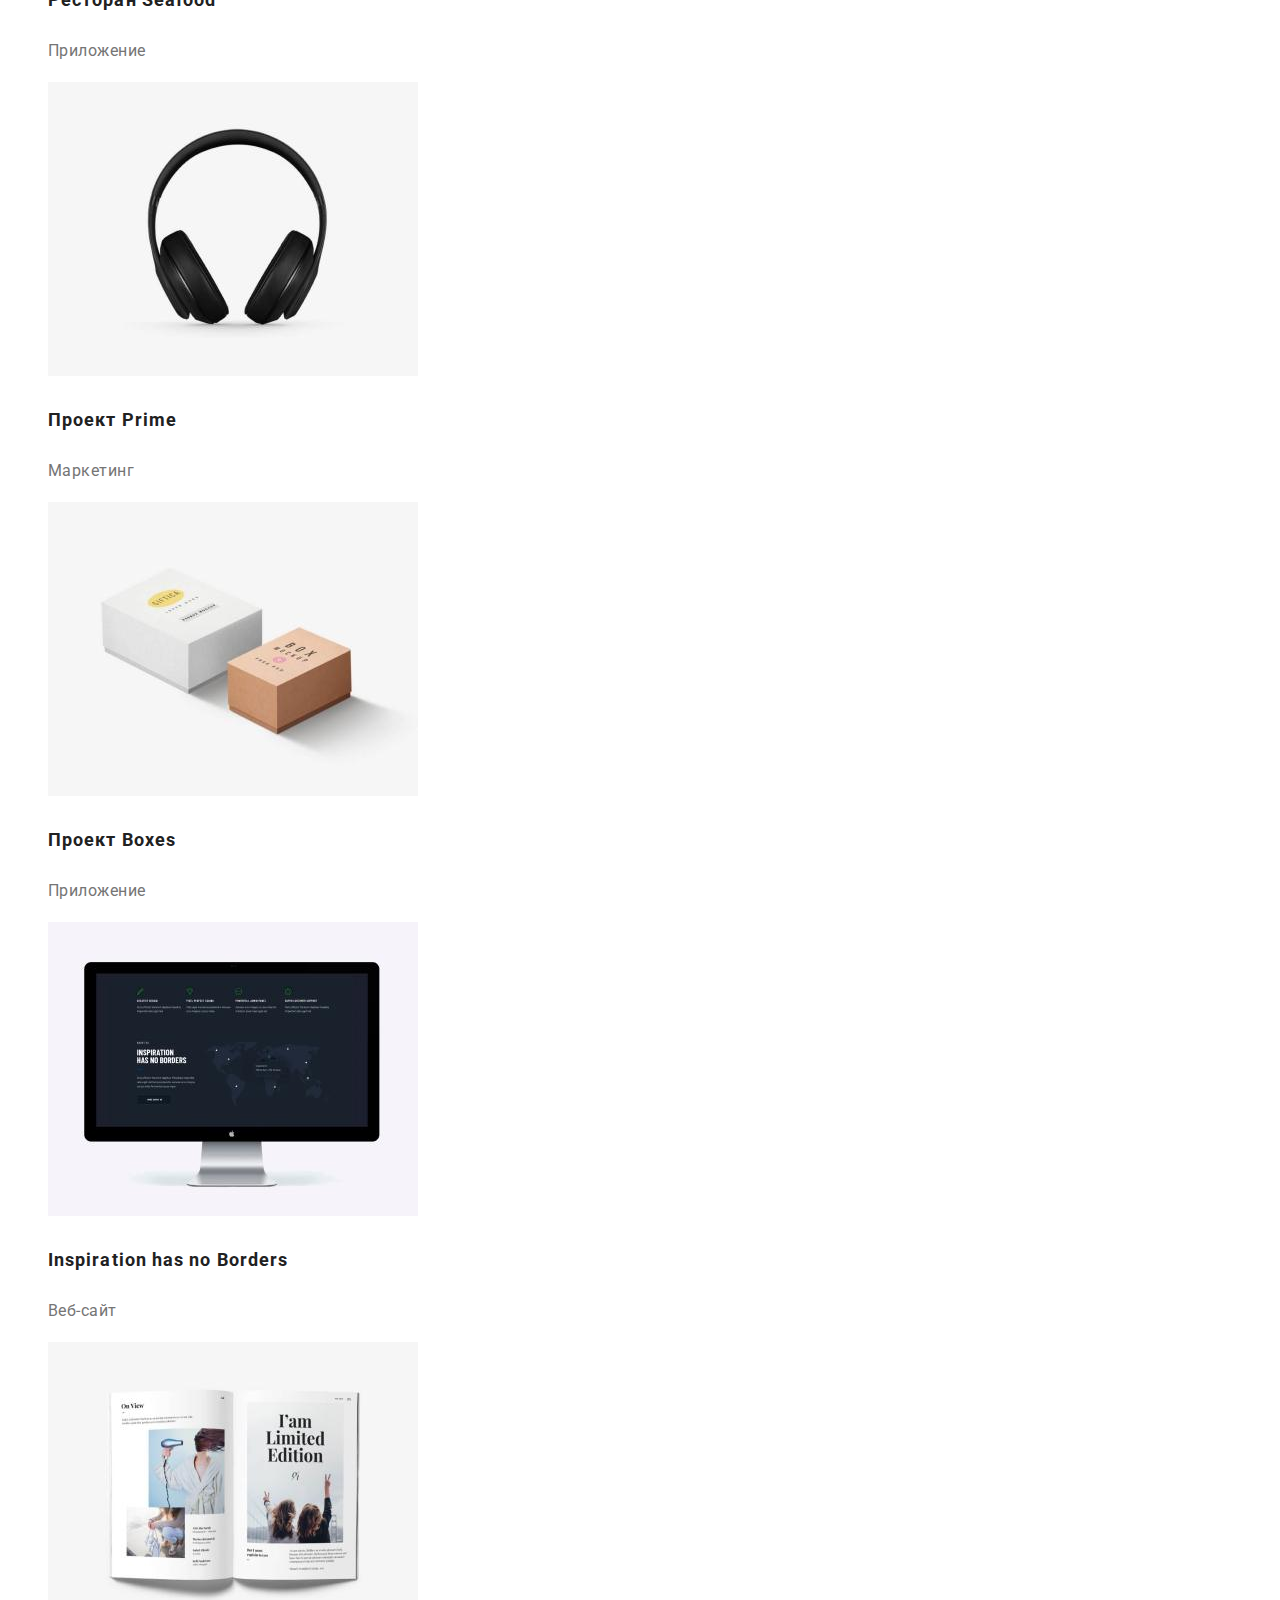
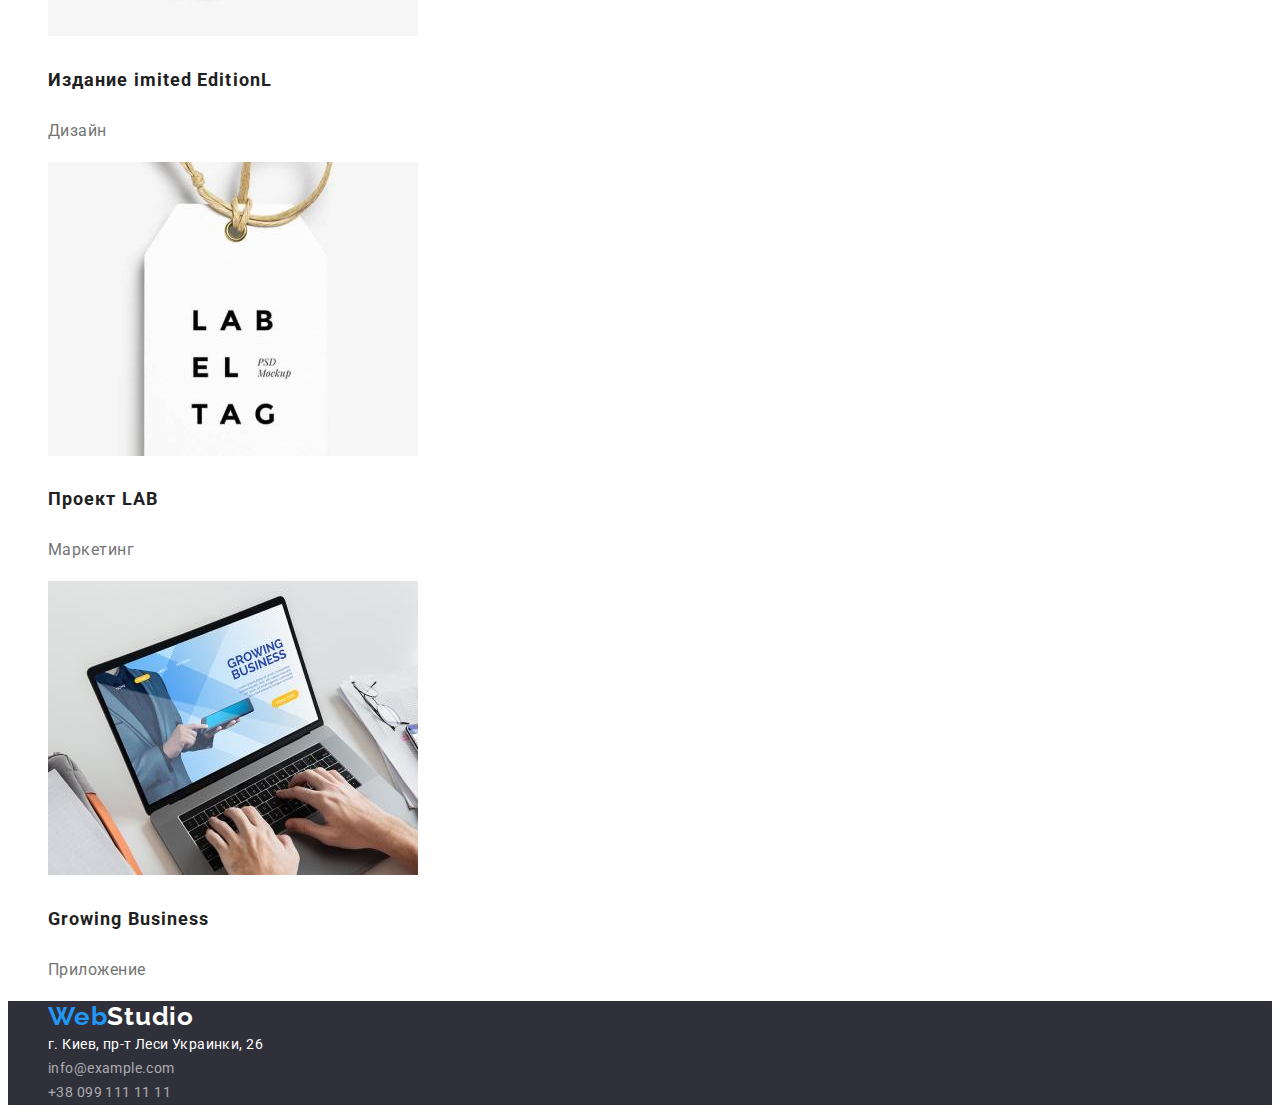
==== commit 60589971: "Pravru" ====
--- a/portfolio.html
+++ b/portfolio.html
@@ -7,7 +7,7 @@
     <meta name="viewport" content="width=device-width, initial-scale=1.0">
     <link href="https://fonts.googleapis.com/css2?family=Raleway:wght@700&family=Roboto:wght@400;500;700;900&display=swap"
         rel="stylesheet">
-    <link rel="stylesheet" href="./styles.css">
+    <link rel="stylesheet" href="./css/styles.css">
     <title>Portfolio</title>
 </head>
 
@@ -31,69 +31,70 @@
     </header>
 
     <main>
-        <h1 class="transparent">Портфолио</h1>
-        <ul class="list">
-            <li><button type="button" class="portfolio-botton">Все</button></li>
-            <li><button type="button" class="portfolio-botton">Веб-сайты</button></li>
-            <li><button type="button" class="portfolio-botton">Приложения</button></li>
-            <li><button type="button" class="portfolio-botton">Дизайн</button></li>
-            <li><button type="button" class="portfolio-botton">Маркетинг</button></li>
-        </ul>
+        <section>
+            <h1 class="transparent">Портфолио</h1>
+            <ul class="list">
+                <li><button type="button" class="portfolio-botton">Все</button></li>
+                <li><button type="button" class="portfolio-botton">Веб-сайты</button></li>
+                <li><button type="button" class="portfolio-botton">Приложения</button></li>
+                <li><button type="button" class="portfolio-botton">Дизайн</button></li>
+                <li><button type="button" class="portfolio-botton">Маркетинг</button></li>
+            </ul>
 
-        <ul class="list">
-            <li>
-                <img src="images/portfolio-jpg-1.jpg" alt="Технокряк" width="322">
-                <h3 class="client">Технокряк</h3>
-                <p class="project">Веб-сайт</p>
-            </li>
-            <li>
-                <img src="images/portfolio-jpg-2.jpg" alt="Постер" width="322">
-                <h3 class="client">Постер <span lang="en">New Orlean vs Golden Star</span></h3>
-                <p class="project">Дизайн</p>
-            </li>
-            <li>
-                <img src="images/portfolio-jpg-3.jpg" alt="Ресторан" width="322">
-                <h3 class="client">Ресторан <span lang="en">Seafood</span></h3>
-                <p class="project">Приложение</p>
-            </li>
-            <li>
-                <img src="images/portfolio-jpg-4.jpg" alt="Наушники" width="322">
-                <h3 class="client">Проект <span lang="en">Prime</span></h3>
-                <p class="project">Маркетинг</p>
-            </li>
-            <li>
-                <img src="images/portfolio-jpg-5.jpg" alt="Коробки" width="322">
-                <h3 class="client">Проект <span lang="en">Boxes</span></h3>
-                <p class="project">Приложение</p>
-            </li>
-            <li>
-                <img src="images/portfolio-jpg-6.jpg" alt="Монитор" width="322">
-                <h3 class="client" lang="en">Inspiration has no Borders</h3>
-                <p class="project">Веб-сайт</p>
-            </li>
-            <li>
-                <img src="images/portfolio-jpg-7.jpg" alt="Издание" width="322">
-                <h3 class="client">Издание <span lang="en">imited Edition</span>L</h3>
-                <p class="project">Дизайн</p>
-            </li>
-            <li>
-                <img src="images/portfolio-jpg-8.jpg" alt="Бейдж" width="322">
-                <h3 class="client">Проект LAB</h3>
-                <p class="project">Маркетинг</p>
-            </li>
-            <li>
-                <img src="images/portfolio-jpg-9.jpg" alt="Ноутбук" width="322">
-                <h3 class="client" lang="en">Growing Business</h3>
-                <p class="project">Приложение</p>
-            </li>
-        </ul>
-  
+            <ul class="list">
+                <li>
+                    <img src="images/portfolio-jpg-1.jpg" alt="Технокряк" width="370">
+                    <h3 class="client">Технокряк</h3>
+                    <p class="project">Веб-сайт</p>
+                </li>
+                <li>
+                    <img src="images/portfolio-jpg-2.jpg" alt="Постер" width="370">
+                    <h3 class="client">Постер <span lang="en">New Orlean vs Golden Star</span></h3>
+                    <p class="project">Дизайн</p>
+                </li>
+                <li>
+                    <img src="images/portfolio-jpg-3.jpg" alt="Ресторан" width="370">
+                    <h3 class="client">Ресторан <span lang="en">Seafood</span></h3>
+                    <p class="project">Приложение</p>
+                </li>
+                <li>
+                    <img src="images/portfolio-jpg-4.jpg" alt="Наушники" width="370">
+                    <h3 class="client">Проект <span lang="en">Prime</span></h3>
+                    <p class="project">Маркетинг</p>
+                </li>
+                <li>
+                    <img src="images/portfolio-jpg-5.jpg" alt="Коробки" width="370">
+                    <h3 class="client">Проект <span lang="en">Boxes</span></h3>
+                    <p class="project">Приложение</p>
+                </li>
+                <li>
+                    <img src="images/portfolio-jpg-6.jpg" alt="Монитор" width="370">
+                    <h3 class="client" lang="en">Inspiration has no Borders</h3>
+                    <p class="project">Веб-сайт</p>
+                </li>
+                <li>
+                    <img src="images/portfolio-jpg-7.jpg" alt="Издание" width="370">
+                    <h3 class="client">Издание <span lang="en">imited Edition</span>L</h3>
+                    <p class="project">Дизайн</p>
+                </li>
+                <li>
+                    <img src="images/portfolio-jpg-8.jpg" alt="Бейдж" width="370">
+                    <h3 class="client">Проект LAB</h3>
+                    <p class="project">Маркетинг</p>
+                </li>
+                <li>
+                    <img src="images/portfolio-jpg-9.jpg" alt="Ноутбук" width="370">
+                    <h3 class="client" lang="en">Growing Business</h3>
+                    <p class="project">Приложение</p>
+                </li>
+            </ul>
+        </section>
     </main>
 
     <!--Футер-->
-    <footer>
+    <footer class="footer">
         <address>
-            <ul class="list footer">
+            <ul class="list">
                 <li>
                     <a href="./index.html" class="logo">
                         <span class="logo-1" lang="en">Web</span><span class="logo-2f" lang="en">Studio</span>
--- a/css/styles.css
+++ b/css/styles.css
@@ -0,0 +1,208 @@
+/* Колір заголовків #212121 */
+/* Колір тексту #757575 */
+/* Колір фону основний #FFFFFF */
+/* вторичні #F5F4FA */ /*та #2F303A */
+/* акцент #2196F3 */
+
+:root {
+  --primary-text-color: #757575;
+  --title-text-color: #212121;
+  --accent-color: #2196f3;
+  --primary-white-color: #ffffff;
+}
+
+body {
+  background-color: vat(--primary-white-color);
+  color: var(--primary-text-color);
+
+  font-family: Roboto, sans-serif;
+  font-size: 14px;
+  line-height: 1.71;
+  letter-spacing: 0.03em;
+}
+
+/*LOGO*/
+
+.logo {
+  text-decoration: none;
+  font-style: normal;
+  font-family: Raleway, sans-serif;
+  font-weight: 700;
+  font-size: 26px;
+  line-height: 1.19;
+  letter-spacing: 0.03em;
+}
+
+.logo-1 {
+  color: var(--accent-color);
+}
+
+.logo-2 {
+  color: #000000;
+}
+
+/*Nav*/
+.site-nav .link-head {
+  color: var(--title-text-color);
+  font-weight: 500;
+  font-size: 14px;
+  line-height: 1.14;
+  letter-spacing: 0.02em;
+  text-decoration: none;
+}
+
+.site-nav .page {
+  color: var(--accent-color);
+}
+
+.link:hover,
+.link:focus {
+  color: var(--accent-color);
+}
+
+.list {
+  list-style: none;
+}
+
+/*contact header*/
+
+.contsct-header {
+  color: inherit;
+  font-weight: 500;
+  font-size: 14px;
+  line-height: 1.14;
+  letter-spacing: 0.02em;
+  text-decoration: none;
+}
+
+/*Hero*/
+
+.hero-title {
+  font-weight: 900;
+  font-size: 44px;
+  line-height: 1.36;
+  text-align: center;
+  letter-spacing: 0.06em;
+  text-transform: uppercase;
+  color: var(--title-text-color);
+}
+
+.hero-button {
+  font-family: inherit;
+  background-color: var(--accent-color);
+  color: var(--primary-white-color);
+  font-weight: bold;
+  font-size: 16px;
+  line-height: 1.87;
+  text-align: center;
+  letter-spacing: 0.06em;
+}
+
+.hero-button:hover,
+.hero-button:focus {
+  background-color: var(--primary-white-color);
+  color: var(--title-text-color);
+  cursor: pointer;
+}
+
+/*quality*/
+
+.transparent {
+  color: transparent;
+}
+
+.quality-title {
+  color: var(--title-text-color);
+  font-size: 14px;
+  line-height: 1.14;
+  letter-spacing: 0.03em;
+  text-transform: uppercase;
+}
+
+/*work*/
+
+.section-head {
+  color: var(--title-text-color);
+  font-weight: bold;
+  font-size: 36px;
+  line-height: 1.17;
+  text-align: center;
+  letter-spacing: 0.03em;
+}
+
+/*team*/
+
+.team {
+  background-color: #f5f4fa;
+}
+
+.member-name {
+  color: var(--title-text-color);
+  font-weight: 500;
+  font-size: 16px;
+  line-height: 1.19;
+  letter-spacing: 0.03em;
+}
+
+.member-name {
+  font-size: 16px;
+  line-height: 1.19;
+  letter-spacing: 0.03em;
+}
+
+/*footer*/
+
+.footer {
+  background-color: #2f303a;
+}
+
+.logo-2f {
+  color: var(--primary-white-color);
+}
+
+.contsct-footer {
+  text-decoration: none;
+  font-style: normal;
+  font-size: 14px;
+  line-height: 1.71;
+  letter-spacing: 0.03em;
+  color: rgba(255, 255, 255, 0.6);
+}
+
+.adress {
+  color: var(--primary-white-color);
+}
+
+/*Portfolio*/
+
+.portfolio-botton {
+  font-family: inherit;
+  background-color: #f5f4fa;
+  color: var(--title-text-color);
+  font-weight: 500;
+  font-size: 16px;
+  line-height: 1.62;
+  text-align: center;
+  letter-spacing: 0.03em;
+}
+
+.portfolio-botton:hover,
+.portfolio-botton:focus {
+  background-color: var(--accent-color);
+  color: var(--primary-white-color);
+  cursor: pointer;
+}
+
+.client {
+  color: var(--title-text-color);
+  font-weight: bold;
+  font-size: 18px;
+  line-height: 2;
+  letter-spacing: 0.06em;
+}
+
+.project {
+  font-size: 16px;
+  line-height: 1.87;
+  letter-spacing: 0.03em;
+}
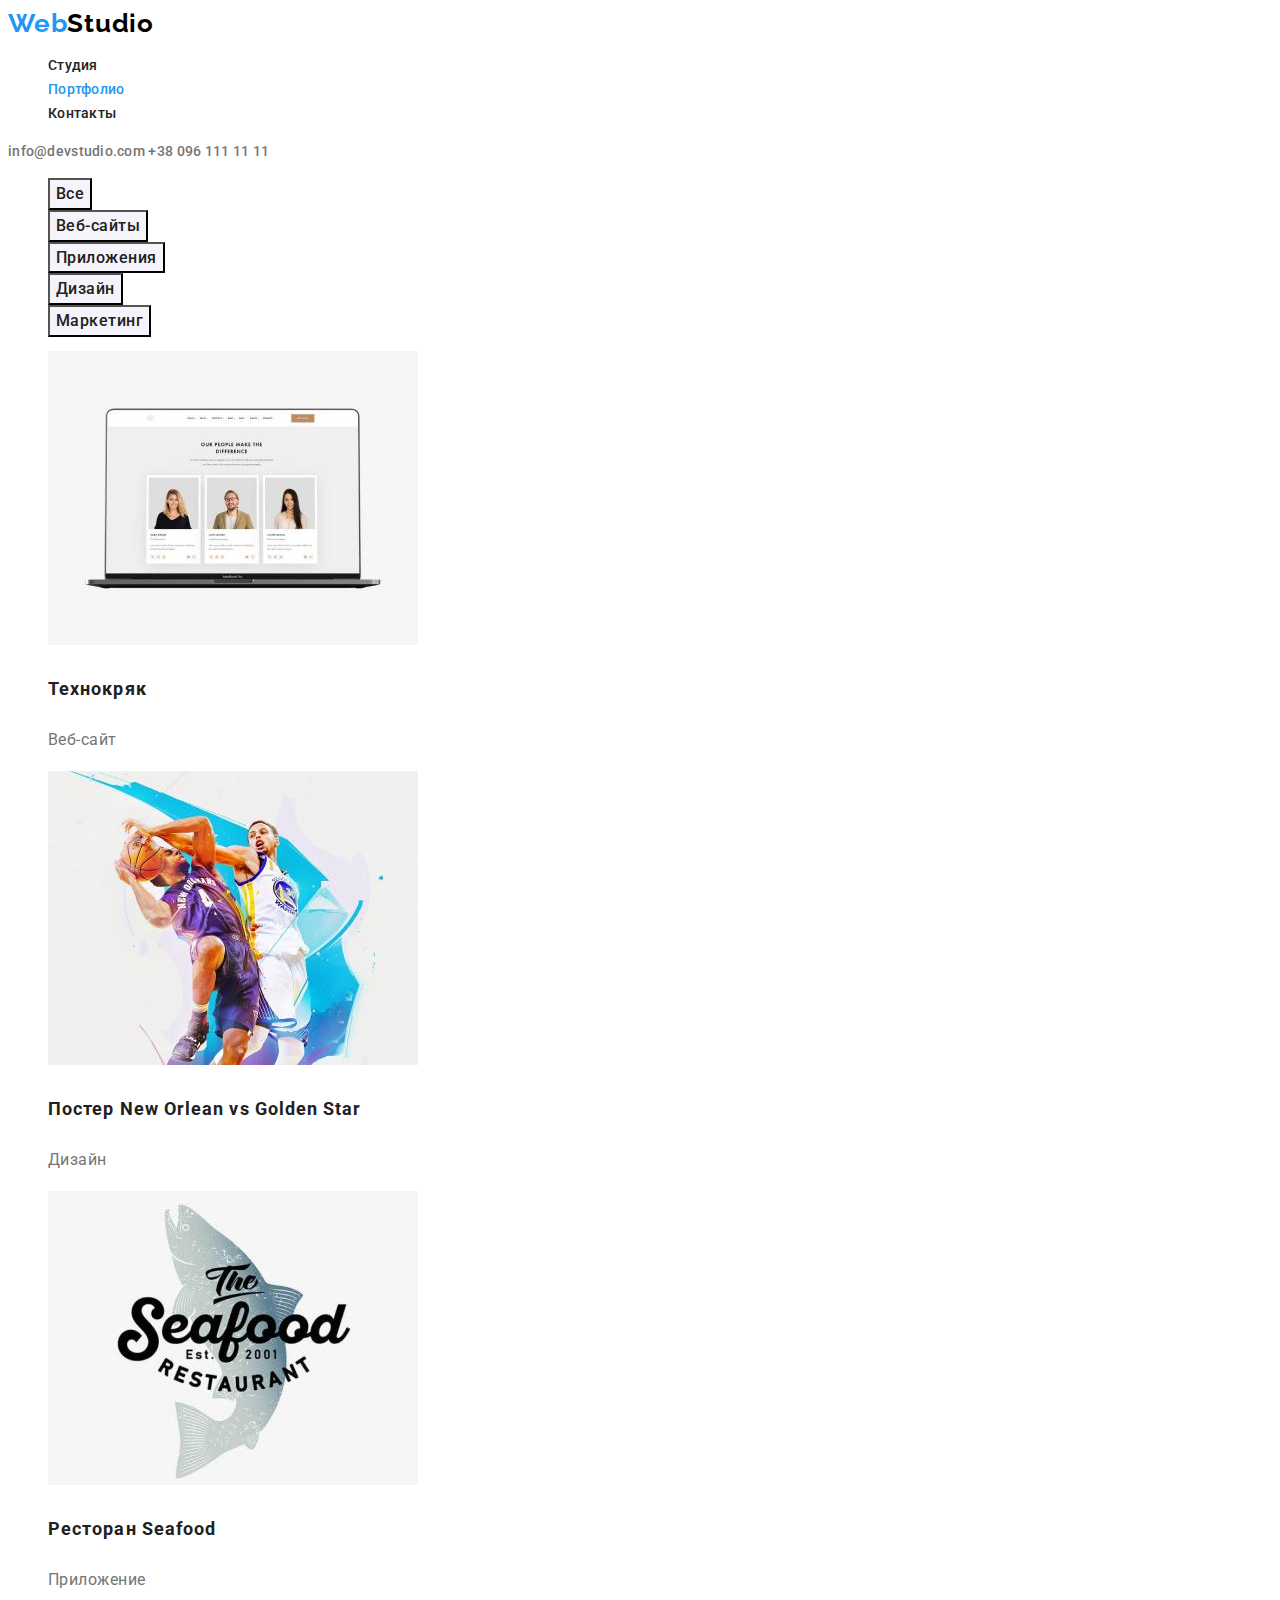
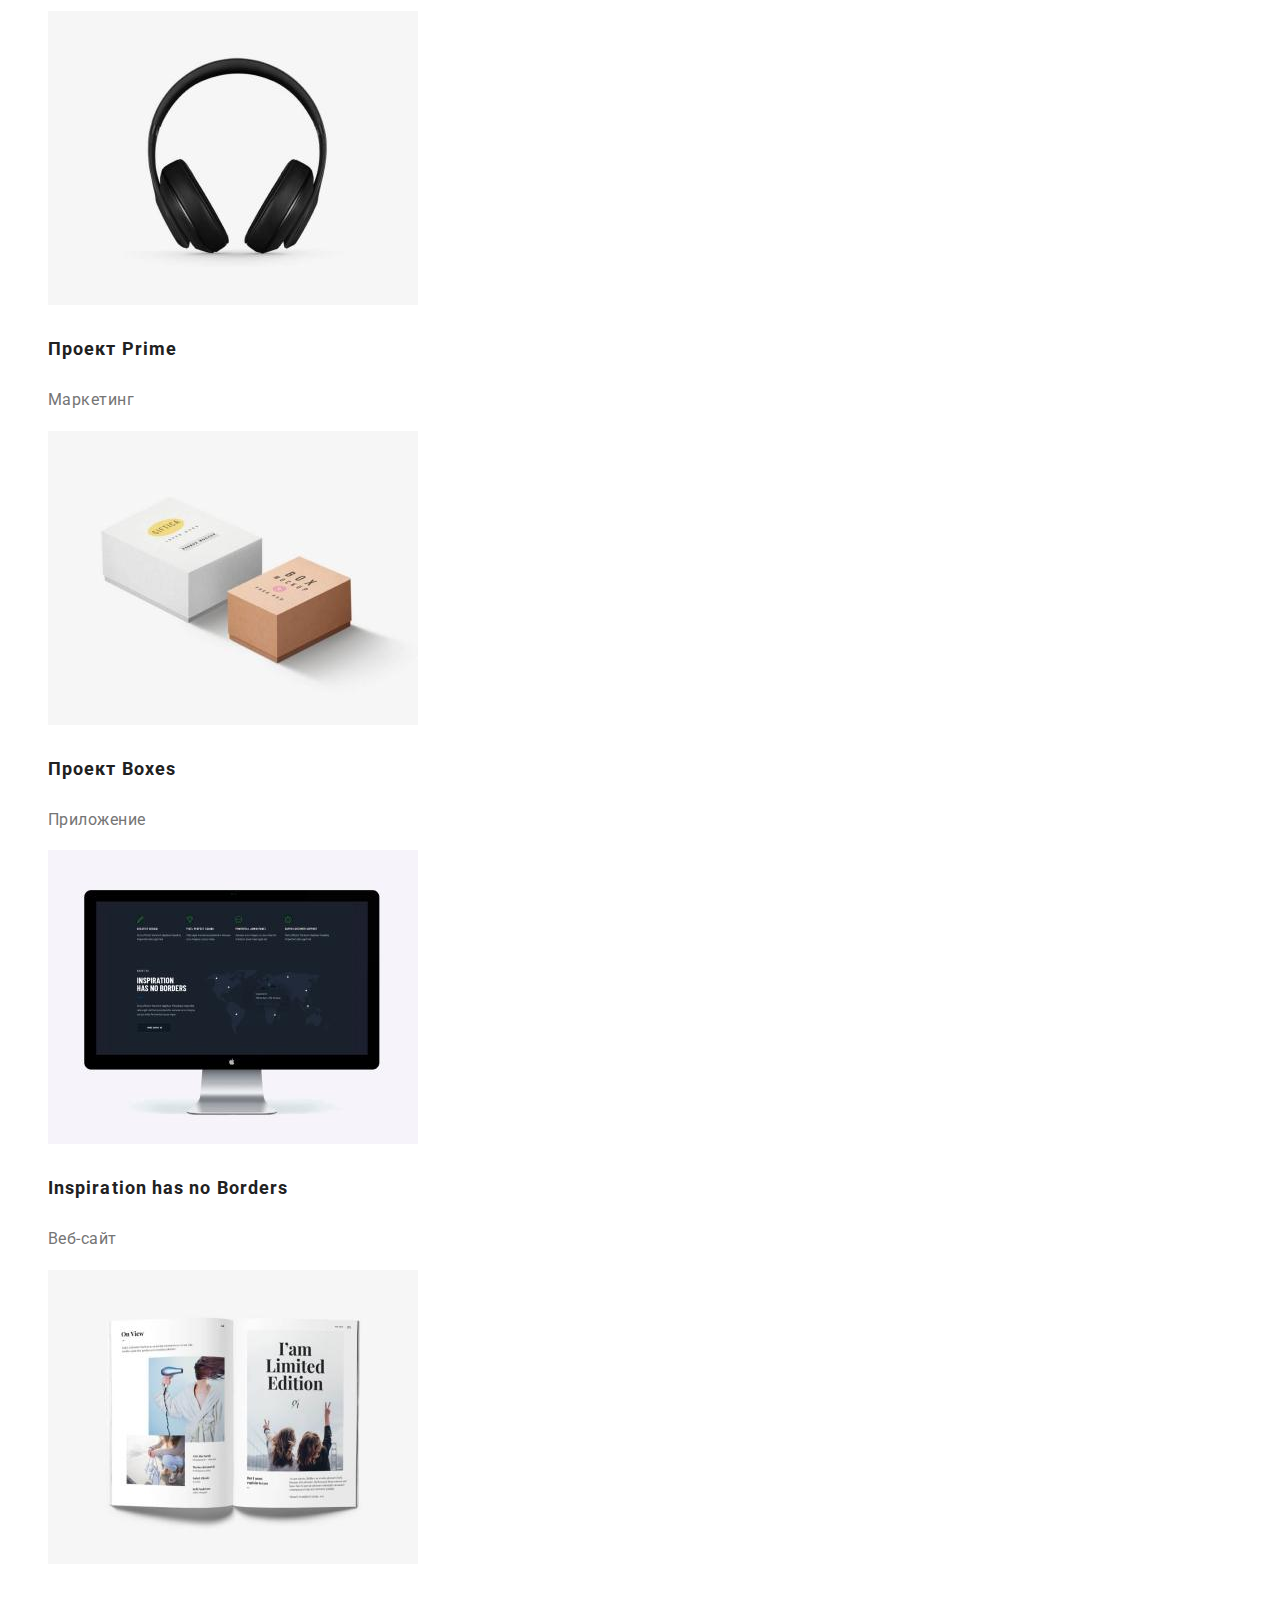
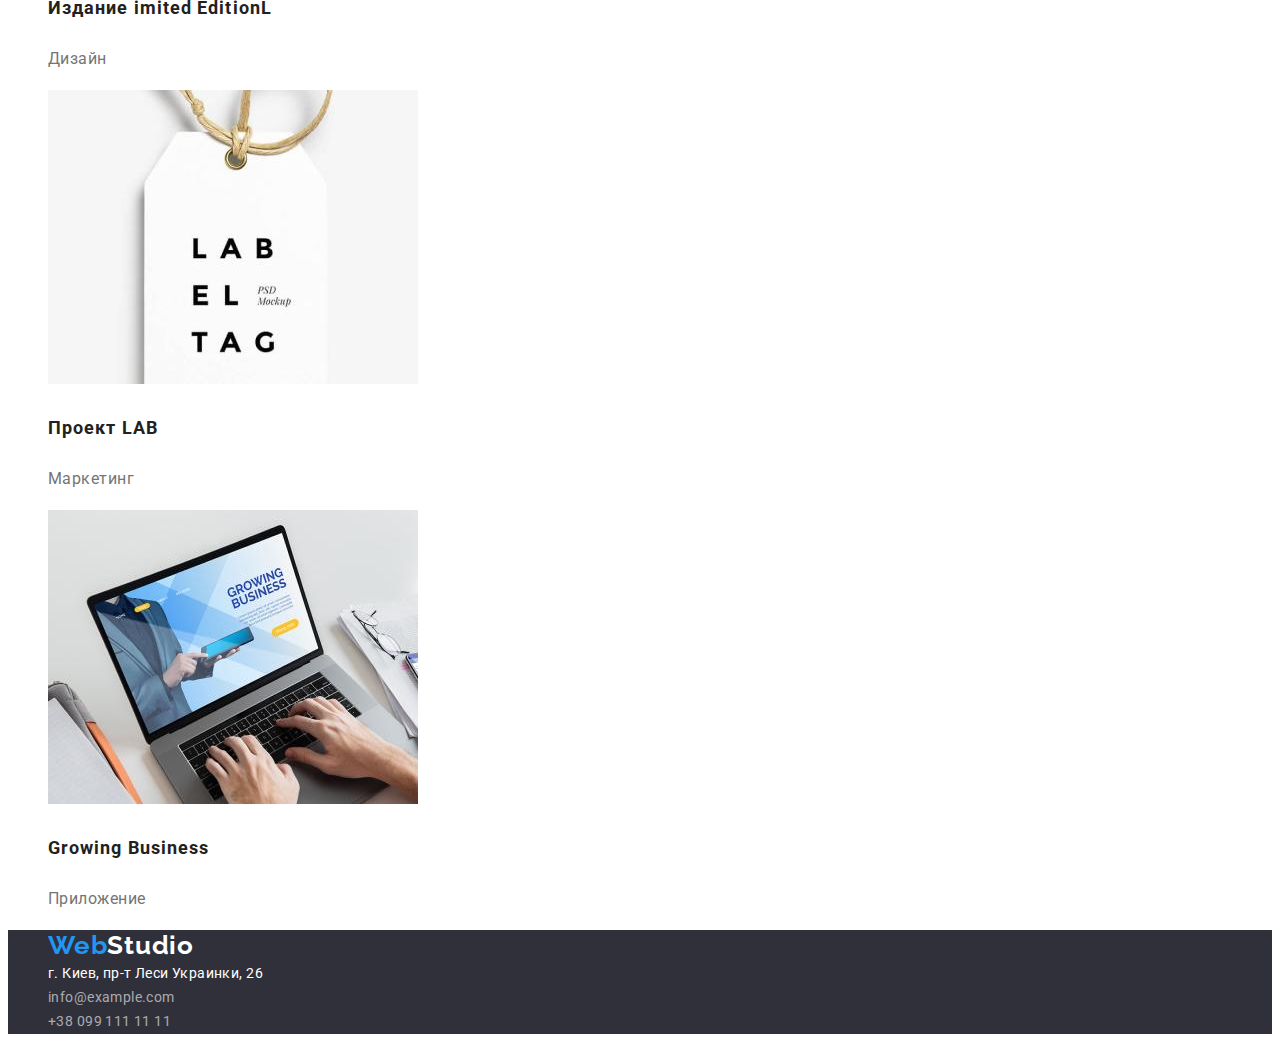
==== commit c46e8738: "Finisf" ====
--- a/portfolio.html
+++ b/portfolio.html
@@ -101,11 +101,11 @@
                     </a>
                 </li>
                 <li><a href="https://goo.gl/maps/R9F524vz9LLvUikJ7" target="_blank" rel="noopener noreferrer"
-                        class="link contsct-footer adress">
+                        class="link contact-footer adress">
                         г. Киев, пр-т Леси Украинки, 26</a></li>
-                <li><a href="info@example.com" class="link contsct-footer">
+                <li><a href="info@example.com" class="link contact-footer">
                         info@example.com</a></li>
-                <li><a href="tel:+380991111111" class="link contsct-footer">
+                <li><a href="tel:+380991111111" class="link contact-footer">
                         +38 099 111 11 11</a></li>
             </ul>
         </address>
--- a/css/styles.css
+++ b/css/styles.css
@@ -12,12 +12,25 @@
 }
 
 body {
-  background-color: vat(--primary-white-color);
+  background-color: var(--primary-white-color);
   color: var(--primary-text-color);
 
   font-family: Roboto, sans-serif;
   font-size: 14px;
   line-height: 1.71;
+  letter-spacing: 0.03em;
+}
+
+.transparent {
+  display: none;
+}
+
+.section-head {
+  color: var(--title-text-color);
+  font-weight: bold;
+  font-size: 36px;
+  line-height: 1.17;
+  text-align: center;
   letter-spacing: 0.03em;
 }
 
@@ -56,7 +69,9 @@
 }
 
 .link:hover,
-.link:focus {
+.link:focus,
+.list .adress:hover,
+.list .adress:focus {
   color: var(--accent-color);
 }
 
@@ -107,10 +122,6 @@
 
 /*quality*/
 
-.transparent {
-  color: transparent;
-}
-
 .quality-title {
   color: var(--title-text-color);
   font-size: 14px;
@@ -120,15 +131,6 @@
 }
 
 /*work*/
-
-.section-head {
-  color: var(--title-text-color);
-  font-weight: bold;
-  font-size: 36px;
-  line-height: 1.17;
-  text-align: center;
-  letter-spacing: 0.03em;
-}
 
 /*team*/
 
@@ -144,12 +146,6 @@
   letter-spacing: 0.03em;
 }
 
-.member-name {
-  font-size: 16px;
-  line-height: 1.19;
-  letter-spacing: 0.03em;
-}
-
 /*footer*/
 
 .footer {
@@ -160,17 +156,17 @@
   color: var(--primary-white-color);
 }
 
-.contsct-footer {
+.list .adress {
+  color: var(--primary-white-color);
+}
+
+.contact-footer {
   text-decoration: none;
   font-style: normal;
   font-size: 14px;
   line-height: 1.71;
   letter-spacing: 0.03em;
   color: rgba(255, 255, 255, 0.6);
-}
-
-.adress {
-  color: var(--primary-white-color);
 }
 
 /*Portfolio*/
